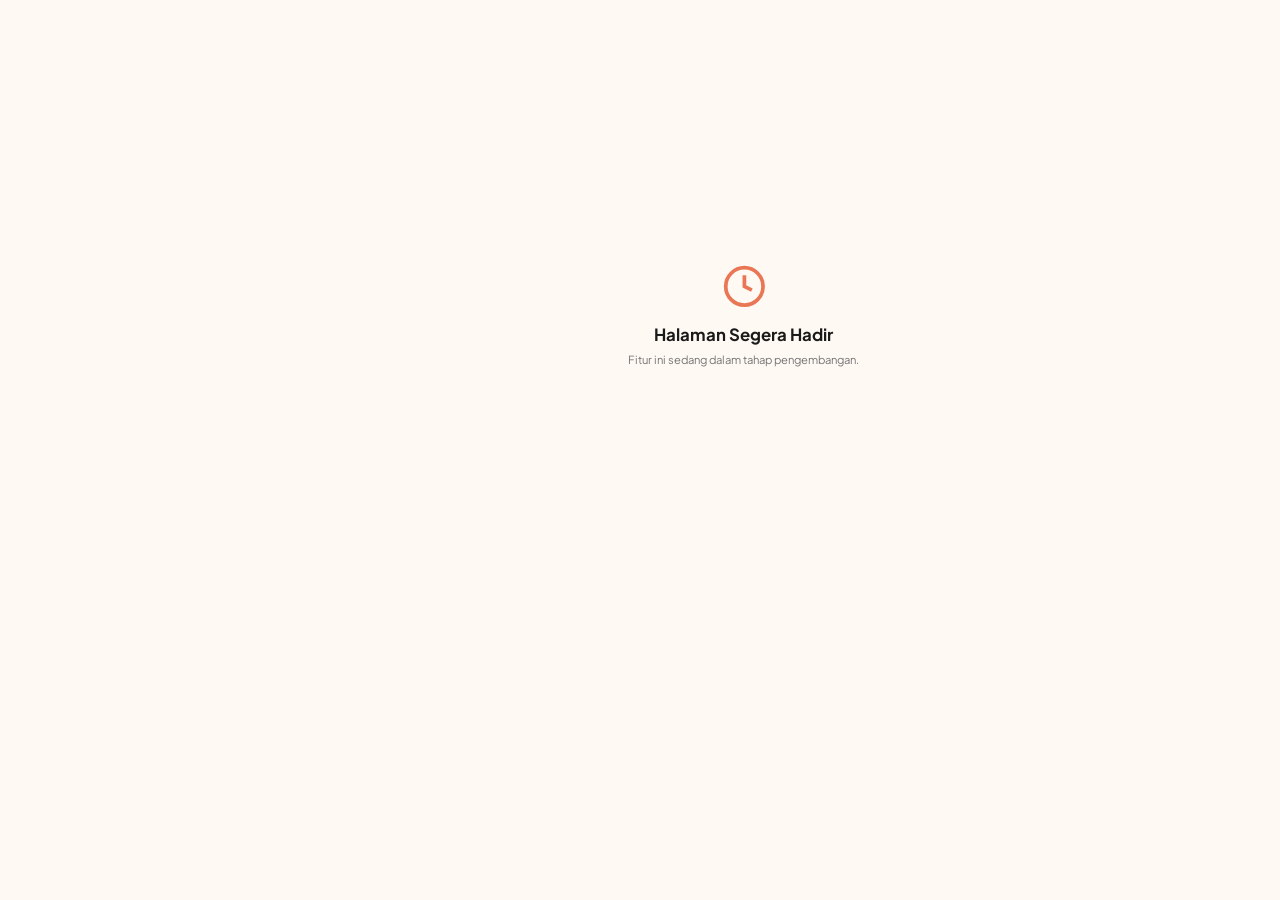
==== frontend/coming-soon.html @ 34dd61e3 "commit ReFood frontend" ====
<!DOCTYPE html>
<html lang="id">
<head>
    <meta charset="UTF-8">
    <meta name="viewport" content="width=device-width, initial-scale=1.0">
    <title>Segera Hadir - ReFood</title>
    <link rel="stylesheet" href="./app.css">
    <link href="https://fonts.googleapis.com/css2?family=Plus+Jakarta+Sans:wght@400;500;600;700&display=swap" rel="stylesheet">
</head>
<body>
    <div class="layout">
        <!-- Sidebar -->
        <refood-sidebar></refood-sidebar>

        <!-- Main Content -->
        <main class="main-content" style="display:flex; align-items:center; justify-content:center; height:100vh; text-align:center;">
            <div>
                <svg width="64" height="64" viewBox="0 0 24 24" fill="none" stroke="#E97755" stroke-width="2" style="margin-bottom:20px;">
                    <circle cx="12" cy="12" r="10"></circle>
                    <polyline points="12 6 12 12 16 14"></polyline>
                </svg>
                <h1 style="font-size:24px; color:var(--text-dark); margin-bottom:10px;">Halaman Segera Hadir</h1>
                <p style="color:var(--text-gray);">Fitur ini sedang dalam tahap pengembangan.</p>
            </div>
        </main>
    </div>
    <script>
        // Make the current page active in sidebar
        const path = window.location.pathname;
        const links = document.querySelectorAll('.nav-item');
        links.forEach(link => {
            if(link.getAttribute('href') === path) {
                link.classList.add('active');
            }
        });
    </script>
</body>
</html>
---- frontend/app.css ----
/* ===== Source: style.css ===== */
:root {
    --bg-color: #FEF9F3;
    --primary-green: #386E55;
    --primary-orange: #EE7B53;
    --text-dark: #1A1A1A;
    --text-gray: #757575;
    --input-bg: #F4F4F4;
    --border-color: #E0E0E0;
    --white: #FFFFFF;
}

* {
    margin: 0;
    padding: 0;
    box-sizing: border-box;
    font-family: 'Plus Jakarta Sans', sans-serif;
}

body {
    background-color: var(--bg-color);
    min-height: 100vh;
    display: flex;
    flex-direction: column;
    zoom: 0.7;
}

/* Header */
.top-header {
    padding: 24px 48px;
    background-color: var(--white);
    box-shadow: 0 1px 3px rgba(0,0,0,0.05);
}

.logo-container {
    display: flex;
    align-items: center;
    gap: 8px;
}

.logo-icon {
    width: 32px;
    height: 32px;
    border-radius: 8px;
    display: flex;
    align-items: center;
    justify-content: center;
}

.logo-text {
    font-size: 24px;
    font-weight: 700;
}

.logo-orange { color: var(--primary-orange); }
.logo-green { color: var(--primary-green); }

.tagline {
    margin-left: 12px;
    color: var(--primary-orange);
    font-size: 14px;
    font-weight: 500;
}

/* Main Container */
.main-container {
    flex: 1;
    display: flex;
    align-items: center;
    justify-content: center;
    padding: 40px;
}

.login-card {
    background: var(--white);
    border-radius: 24px;
    box-shadow: 0 10px 40px rgba(0,0,0,0.08);
    display: flex;
    width: 100%;
    max-width: 1000px;
    min-height: 600px;
    overflow: hidden;
}

/* Left Side */
.card-left {
    background-color: var(--primary-green);
    width: 50%;
    padding: 40px;
    color: var(--white);
    display: flex;
    flex-direction: column;
}

.left-header {
    display: flex;
    align-items: center;
    gap: 12px;
    margin-bottom: 48px;
}

.bg-white {
    background-color: var(--white);
    padding: 4px;
}

.left-logo-text {
    font-size: 20px;
    font-weight: 700;
}

.left-tagline {
    font-size: 12px;
    opacity: 0.9;
}

.left-title {
    font-size: 24px;
    line-height: 1.4;
    margin-bottom: 32px;
    font-weight: 600;
}

.image-placeholder {
    flex: 1;
    border-radius: 16px;
    overflow: hidden;
    position: relative;
    background-color: rgba(0,0,0,0.1);
}

.food-image {
    width: 100%;
    height: 100%;
    object-fit: cover;
    position: absolute;
    top: 0;
    left: 0;
}

/* Right Side */
.card-right {
    width: 50%;
    padding: 60px;
    display: flex;
    align-items: center;
}

.right-content {
    width: 100%;
    max-width: 400px;
    margin: 0 auto;
}

.right-title {
    font-size: 28px;
    color: var(--text-dark);
    margin-bottom: 8px;
    font-weight: 700;
}

.right-subtitle {
    font-size: 14px;
    color: var(--text-gray);
    margin-bottom: 40px;
    line-height: 1.5;
}

/* Form Styles */
.form-group {
    margin-bottom: 24px;
}

.form-group label {
    display: block;
    font-size: 14px;
    font-weight: 600;
    color: var(--text-dark);
    margin-bottom: 8px;
}

.input-wrapper {
    position: relative;
    display: flex;
    align-items: center;
}

.input-icon {
    position: absolute;
    left: 16px;
    color: var(--text-gray);
    display: flex;
    align-items: center;
}

.input-icon-right {
    position: absolute;
    right: 16px;
    color: var(--text-gray);
    display: flex;
    align-items: center;
    cursor: pointer;
}

.input-wrapper input {
    width: 100%;
    padding: 14px 44px;
    border: 1px solid var(--border-color);
    border-radius: 8px;
    background-color: var(--input-bg);
    font-size: 14px;
    color: var(--text-dark);
    transition: all 0.2s;
}

.input-wrapper input:focus {
    outline: none;
    border-color: var(--primary-orange);
    background-color: var(--white);
    box-shadow: 0 0 0 3px rgba(238, 123, 83, 0.1);
}

.forgot-password {
    text-align: right;
    margin-bottom: 32px;
}

.forgot-password a {
    color: var(--primary-orange);
    text-decoration: none;
    font-size: 13px;
    font-weight: 500;
}

.submit-btn {
    width: 100%;
    padding: 16px;
    background-color: var(--primary-orange);
    color: var(--white);
    border: none;
    border-radius: 8px;
    font-size: 16px;
    font-weight: 600;
    cursor: pointer;
    display: flex;
    align-items: center;
    justify-content: center;
    gap: 8px;
    transition: background-color 0.2s;
}

.submit-btn:hover {
    background-color: #d96a45;
}

.submit-btn:disabled {
    background-color: #ccc;
    cursor: not-allowed;
}

.error-message {
    color: #dc3545;
    background-color: #f8d7da;
    border: 1px solid #f5c6cb;
    padding: 10px;
    border-radius: 6px;
    margin-bottom: 20px;
    font-size: 13px;
}

.success-message {
    color: #155724;
    background-color: #d4edda;
    border: 1px solid #c3e6cb;
    padding: 10px;
    border-radius: 6px;
    margin-bottom: 20px;
    font-size: 13px;
}

/* Footer */
.footer {
    padding: 24px 48px;
    background-color: var(--white);
    display: flex;
    justify-content: flex-end;
    gap: 24px;
}

.footer a {
    color: var(--text-gray);
    text-decoration: none;
    font-size: 13px;
    transition: color 0.2s;
}

.footer a:hover {
    color: var(--text-dark);
}

/* Responsive */
@media (max-width: 900px) {
    .login-card {
        flex-direction: column;
    }
    .card-left, .card-right {
        width: 100%;
    }
    .card-left {
        min-height: 400px;
    }
}

@media (max-width: 600px) {
    .top-header {
        padding: 16px 24px;
    }
    .main-container {
        padding: 20px;
    }
    .card-right {
        padding: 30px 20px;
    }
    .footer {
        padding: 20px;
        justify-content: center;
    }
    .tagline {
        display: none;
    }
}


/* ===== Source: dashboard.css ===== */
:root {
    --bg-color: #FEF9F3;
    --primary-green: #386E55;
    --primary-orange: #EE7B53;
    --text-dark: #1A1A1A;
    --text-gray: #757575;
    --text-light-gray: #A0A0A0;
    --white: #FFFFFF;
    
    --card-bg: #FFFFFF;
    --card-shadow: 0 4px 20px rgba(0,0,0,0.03);
    
    --badge-gray-bg: #F0F0F0;
    --badge-gray-text: #666;
    --badge-green-bg: #E8F5E9;
    --badge-green-text: #2E7D32;
    --badge-orange-bg: #FBE9E7;
    --badge-orange-text: #D84315;
}

* {
    margin: 0;
    padding: 0;
    box-sizing: border-box;
    font-family: 'Plus Jakarta Sans', sans-serif;
}

body {
    background-color: var(--bg-color);
    color: var(--text-dark);
    zoom: 0.7;
}

.layout {
    display: flex;
    min-height: 100vh;
}

/* Sidebar Component Host */
refood-sidebar {
    display: block;
    width: 0;
    flex-shrink: 0;
    zoom: 1.142857; /* (100% - 20%) / 0.7 = 0.8 / 0.7 = 1.142857 agar ukuran elemen di dalamnya tepat berkurang 20% */
}

/* Sidebar */
.sidebar {
    width: 260px;
    background-color: var(--primary-green);
    color: var(--white);
    display: flex;
    flex-direction: column;
    position: fixed;
    height: 100%;
    min-height: 100vh;
    left: 0;
    top: 0;
    bottom: 0;
    z-index: 99;
}

.sidebar-header {
    padding: 24px;
    display: flex;
    align-items: center;
    gap: 12px;
}

.bg-white {
    background-color: var(--white);
    padding: 6px;
    border-radius: 8px;
    display: flex;
    align-items: center;
    justify-content: center;
}

.logo-text-group h2 {
    font-size: 18px;
    font-weight: 700;
}

.logo-text-group p {
    color: var(--primary-orange);
    font-size: 11px;
    font-weight: 500;
}

.sidebar-nav {
    display: flex;
    flex-direction: column;
    gap: 4px;
    padding: 12px;
    flex: 1;
}

.nav-item {
    display: flex;
    align-items: center;
    gap: 12px;
    padding: 12px 16px;
    color: rgba(255,255,255,0.8);
    text-decoration: none;
    border-radius: 8px;
    font-size: 14px;
    font-weight: 500;
    transition: all 0.2s;
}

.nav-item:hover {
    background-color: rgba(255,255,255,0.1);
    color: var(--white);
}

.nav-item.active {
    background-color: var(--primary-orange);
    color: var(--white);
}

.user-profile {
    margin: 16px;
    padding: 12px 16px;
    background-color: rgba(255,255,255,0.9);
    border-radius: 8px;
    display: flex;
    align-items: center;
    justify-content: space-between;
}

.profile-info {
    display: flex;
    align-items: center;
    gap: 10px;
    color: var(--text-dark);
    font-size: 14px;
    font-weight: 600;
}

.avatar-small {
    width: 24px;
    height: 24px;
    background-color: var(--primary-green);
    color: white;
    border-radius: 50%;
    display: flex;
    align-items: center;
    justify-content: center;
}

.logout-btn {
    color: var(--text-gray);
    cursor: pointer;
}

/* Main Content */
.main-content {
    flex: 1;
    margin-left: calc(260px * 1.142857);
    display: flex;
    flex-direction: column;
}

.topbar {
    display: flex;
    justify-content: space-between;
    align-items: center;
    padding: 20px 40px;
    background-color: transparent;
}

.date-display {
    display: flex;
    align-items: center;
    gap: 8px;
    color: var(--text-gray);
    font-size: 14px;
    font-weight: 500;
}

.avatar-top {
    width: 32px;
    height: 32px;
    background-color: var(--primary-green);
    color: white;
    border-radius: 50%;
    display: flex;
    align-items: center;
    justify-content: center;
}

.dashboard-container {
    padding: 0 40px 40px 40px;
}

/* Welcome Banner */
.welcome-banner {
    background-color: var(--primary-green);
    color: var(--white);
    padding: 32px;
    border-radius: 16px;
    margin-bottom: 24px;
}

.welcome-banner h1 {
    font-size: 28px;
    margin-bottom: 8px;
}

.welcome-banner p {
    font-size: 15px;
    opacity: 0.9;
}

/* Stats Grid */
.stats-grid {
    display: grid;
    grid-template-columns: repeat(4, 1fr);
    gap: 20px;
    margin-bottom: 24px;
}

.stat-card {
    background-color: var(--card-bg);
    border-radius: 16px;
    padding: 24px;
    box-shadow: var(--card-shadow);
}

.stat-header {
    display: flex;
    justify-content: space-between;
    align-items: flex-start;
    margin-bottom: 20px;
}

.stat-icon {
    width: 40px;
    height: 40px;
    border-radius: 8px;
    display: flex;
    align-items: center;
    justify-content: center;
}

.bg-light-gray { background-color: #F5F5F5; }
.bg-light-green { background-color: #E8F5E9; }
.bg-light-orange { background-color: #FBE9E7; }
.bg-light-red { background-color: #FFEBEE; }

.badge {
    padding: 4px 8px;
    border-radius: 12px;
    font-size: 11px;
    font-weight: 600;
}

.badge-gray { background-color: var(--badge-gray-bg); color: var(--badge-gray-text); }
.badge-green { background-color: var(--badge-green-bg); color: var(--badge-green-text); }
.badge-orange { background-color: var(--badge-orange-bg); color: var(--badge-orange-text); }

.red-dot {
    width: 8px;
    height: 8px;
    background-color: #D32F2F;
    border-radius: 50%;
    margin-top: 6px;
}

.stat-value {
    display: flex;
    align-items: baseline;
    gap: 6px;
    margin-bottom: 8px;
}

.stat-value h2 {
    font-size: 28px;
    font-weight: 700;
}

.stat-value span {
    font-size: 14px;
    color: var(--text-gray);
}

.text-orange { color: #D84315; }
.text-red { color: #D32F2F; }

.stat-label {
    font-size: 11px;
    font-weight: 700;
    color: var(--text-light-gray);
    letter-spacing: 0.5px;
}

/* Bottom Section */
.bottom-section {
    display: grid;
    grid-template-columns: 2fr 1fr;
    gap: 20px;
}

/* Chart Section */
.chart-section {
    background-color: var(--card-bg);
    border-radius: 16px;
    padding: 24px;
    box-shadow: var(--card-shadow);
}

.chart-header {
    display: flex;
    justify-content: space-between;
    align-items: center;
    margin-bottom: 24px;
}

.chart-header h3 {
    font-size: 16px;
    font-weight: 700;
}

.realtime-badge {
    display: flex;
    align-items: center;
    gap: 6px;
    font-size: 12px;
    color: var(--text-gray);
}

.dot {
    width: 6px;
    height: 6px;
    background-color: var(--primary-green);
    border-radius: 50%;
}

.chart-summary {
    display: flex;
    gap: 40px;
    background-color: #F9F9F9;
    padding: 16px 20px;
    border-radius: 12px;
    margin-bottom: 16px;
}

.summary-item {
    display: flex;
    flex-direction: column;
    gap: 4px;
}

.summary-label {
    font-size: 12px;
    color: var(--text-gray);
}

.summary-value {
    display: flex;
    align-items: center;
    gap: 8px;
}

.summary-value h3 {
    font-size: 24px;
    font-weight: 700;
}

.text-green { color: var(--primary-green); }

.chart-footer {
    display: flex;
    justify-content: space-between;
    align-items: center;
    margin-bottom: 20px;
}

.trend-text {
    font-size: 12px;
    color: var(--text-gray);
}

.chart-container {
    height: 250px;
    width: 100%;
}

/* Partners Section */
.partners-section {
    background-color: var(--card-bg);
    border-radius: 16px;
    padding: 24px;
    box-shadow: var(--card-shadow);
    display: flex;
    flex-direction: column;
}

.partners-header {
    display: flex;
    justify-content: space-between;
    align-items: flex-start;
    margin-bottom: 24px;
}

.partners-header h3 {
    font-size: 16px;
    font-weight: 700;
    margin-bottom: 4px;
}

.partners-header p {
    font-size: 12px;
    color: var(--text-gray);
}

.partners-list {
    display: flex;
    flex-direction: column;
    gap: 12px;
    flex: 1;
    margin-bottom: 24px;
}

.partner-item {
    display: flex;
    align-items: center;
    justify-content: space-between;
    padding: 12px;
    background-color: #F9F9F9;
    border-radius: 12px;
}

.partner-info {
    display: flex;
    align-items: center;
    gap: 12px;
}

.partner-icon {
    width: 40px;
    height: 40px;
    background-color: #E8E8E8;
    border-radius: 8px;
    display: flex;
    align-items: center;
    justify-content: center;
    color: var(--primary-green);
}

.partner-text h4 {
    font-size: 14px;
    font-weight: 600;
    margin-bottom: 2px;
}

.partner-text p {
    font-size: 12px;
    color: var(--text-gray);
}

.btn-tinjau {
    background-color: var(--primary-green);
    color: var(--white);
    border: none;
    padding: 6px 12px;
    border-radius: 6px;
    font-size: 12px;
    font-weight: 600;
    cursor: pointer;
}

.btn-full {
    width: 100%;
    padding: 14px;
    background-color: #EAEAEA;
    color: var(--text-dark);
    border: none;
    border-radius: 8px;
    font-size: 14px;
    font-weight: 600;
    cursor: pointer;
    display: flex;
    align-items: center;
    justify-content: center;
    gap: 8px;
}

.btn-full:hover {
    background-color: #DFDFDF;
}

/* ===== Source: verifikasi.css ===== */
.verifikasi-page-container {
    padding: 0 40px 40px 40px;
}

.page-header {
    margin-bottom: 24px;
}

.page-header h1 {
    font-size: 24px;
    font-weight: 700;
    margin-bottom: 8px;
    color: var(--text-dark);
}

.page-header p {
    font-size: 14px;
    color: var(--text-gray);
}

/* Tabs */
.tabs-container {
    display: flex;
    background-color: #F0F0F0;
    border-radius: 12px;
    padding: 4px;
    margin-bottom: 24px;
    gap: 4px;
}

.tab-btn {
    flex: 1;
    display: flex;
    align-items: center;
    justify-content: center;
    gap: 8px;
    padding: 12px;
    background: transparent;
    border: none;
    border-radius: 8px;
    font-size: 14px;
    font-weight: 600;
    color: var(--text-gray);
    cursor: pointer;
    transition: all 0.2s;
}

.tab-btn.active {
    background-color: var(--white);
    color: var(--text-dark);
    box-shadow: 0 2px 4px rgba(0,0,0,0.05);
}

.tab-badge {
    width: 20px;
    height: 20px;
    border-radius: 50%;
    display: flex;
    align-items: center;
    justify-content: center;
    font-size: 11px;
    font-weight: 700;
    color: var(--white);
}

.tab-badge.green {
    background-color: var(--primary-green);
}

.tab-badge.gray {
    background-color: #B0B0B0;
}

/* Store List */
.list-container {
    display: flex;
    flex-direction: column;
    gap: 16px;
}

.store-card {
    background-color: var(--white);
    border-radius: 16px;
    padding: 20px;
    display: flex;
    align-items: center;
    justify-content: space-between;
    box-shadow: 0 2px 10px rgba(0,0,0,0.02);
    border: 1px solid #F0F0F0;
}

.store-info {
    display: flex;
    align-items: center;
    gap: 16px;
}

.store-image {
    width: 64px;
    height: 64px;
    border-radius: 12px;
    object-fit: cover;
}

.store-details h3 {
    font-size: 16px;
    font-weight: 700;
    margin-bottom: 4px;
    display: flex;
    align-items: center;
    gap: 12px;
}

/* Status Badges in List */
.status-badge {
    display: inline-flex;
    align-items: center;
    gap: 6px;
    padding: 4px 10px;
    border-radius: 12px;
    font-size: 11px;
    font-weight: 600;
}

.status-badge.menunggu {
    background-color: #FBE9E7;
    color: #D84315;
}

.status-badge.menunggu .dot {
    background-color: #D84315;
}

.status-badge.terverifikasi {
    background-color: #E8F5E9;
    color: #2E7D32;
}

.status-badge.terverifikasi .dot {
    background-color: #2E7D32;
}

.status-dot {
    width: 6px;
    height: 6px;
    border-radius: 50%;
}

.store-meta {
    font-size: 13px;
    color: var(--text-gray);
    margin-bottom: 2px;
}

.store-meta.bold {
    font-weight: 500;
    color: var(--text-dark);
}

/* Action Buttons */
.action-btn {
    display: flex;
    align-items: center;
    gap: 8px;
    padding: 10px 16px;
    border-radius: 8px;
    border: none;
    font-size: 13px;
    font-weight: 600;
    color: var(--white);
    cursor: pointer;
    transition: opacity 0.2s;
}

.action-btn:hover {
    opacity: 0.9;
}

.action-btn.green {
    background-color: var(--primary-green);
}

.action-btn.orange {
    background-color: var(--primary-orange);
}

/* ===== Source: tinjau.css ===== */
/* Topbar Tinjau */
.topbar-tinjau {
    display: flex;
    justify-content: space-between;
    align-items: center;
    padding: 20px 40px;
    background-color: var(--white);
    border-bottom: 1px solid #EAEAEA;
}

.back-link {
    display: flex;
    align-items: center;
    gap: 12px;
    color: var(--text-dark);
    text-decoration: none;
    font-size: 16px;
    font-weight: 700;
}

.tinjau-container {
    padding: 24px 40px 100px 40px;
    max-width: 900px;
    margin: 0 auto;
    width: 100%;
}

.card {
    background-color: var(--white);
    border-radius: 12px;
    padding: 24px;
    box-shadow: 0 2px 10px rgba(0,0,0,0.02);
    border: 1px solid #F0F0F0;
    margin-bottom: 24px;
}

/* Header Card */
.header-card {
    display: flex;
    flex-direction: column;
    gap: 12px;
}

.header-title-row {
    display: flex;
    align-items: center;
    gap: 12px;
}

.header-title-row h2 {
    font-size: 20px;
    font-weight: 700;
}

.badge-outline {
    border: 1px solid #E0E0E0;
    padding: 4px 10px;
    border-radius: 16px;
    font-size: 11px;
    font-weight: 600;
    color: var(--text-gray);
}

.header-meta-row {
    display: flex;
    gap: 24px;
    font-size: 13px;
    color: var(--text-gray);
}

.meta-item {
    display: flex;
    align-items: center;
    gap: 6px;
}

.text-green {
    color: var(--primary-green);
    font-weight: 500;
}

/* Section Common */
.section-title {
    font-size: 16px;
    font-weight: 700;
    margin-bottom: 20px;
}

.section-title-row {
    display: flex;
    justify-content: space-between;
    align-items: center;
    margin-bottom: 20px;
}

.mb-0 { margin-bottom: 0; }
.mt-3 { margin-top: 16px; }
.mt-4 { margin-top: 24px; }

.badge-light-green {
    background-color: #E8F5E9;
    color: #2E7D32;
    padding: 6px 12px;
    border-radius: 16px;
    font-size: 12px;
    font-weight: 600;
}

/* Form Groups Display */
.form-group-display {
    margin-bottom: 16px;
}

.form-group-display.bg-light {
    background-color: #F9F9F9;
    padding: 16px;
    border-radius: 8px;
    margin-bottom: 8px;
}

.form-group-display label {
    display: block;
    font-size: 11px;
    font-weight: 700;
    color: var(--text-gray);
    margin-bottom: 6px;
    letter-spacing: 0.5px;
}

.display-value {
    font-size: 14px;
    font-weight: 600;
    color: var(--text-dark);
}

.display-label-row {
    display: flex;
    justify-content: space-between;
    align-items: center;
    margin-bottom: 12px;
}

.file-format {
    font-size: 11px;
    color: var(--text-gray);
}

.text-green-small {
    font-size: 11px;
    color: #2E7D32;
    font-weight: 600;
}

/* Images */
.image-box {
    position: relative;
    width: 100%;
    height: 200px;
    border-radius: 12px;
    overflow: hidden;
    background-color: #E0E0E0;
}

.image-box img {
    width: 100%;
    height: 100%;
    object-fit: cover;
    filter: brightness(0.85); /* Slightly dark to make text visible */
}

.image-overlay {
    position: absolute;
    bottom: 16px;
    left: 16px;
    right: 16px;
    display: flex;
    justify-content: space-between;
    align-items: center;
}

.file-name {
    display: flex;
    align-items: center;
    gap: 8px;
    color: var(--white);
    font-size: 12px;
    font-weight: 500;
}

.btn-perbesar {
    display: flex;
    align-items: center;
    gap: 6px;
    background-color: var(--white);
    color: var(--text-dark);
    border: none;
    padding: 6px 12px;
    border-radius: 16px;
    font-size: 11px;
    font-weight: 600;
    cursor: pointer;
}

.image-overlay-top {
    position: absolute;
    top: 16px;
    left: 16px;
}

.badge-dark {
    display: flex;
    align-items: center;
    gap: 6px;
    background-color: rgba(0,0,0,0.6);
    color: var(--white);
    padding: 6px 12px;
    border-radius: 16px;
    font-size: 11px;
    backdrop-filter: blur(4px);
}

.overlay-center {
    position: absolute;
    top: 50%;
    left: 50%;
    transform: translate(-50%, -50%);
    background-color: rgba(0,0,0,0.5);
    color: var(--white);
    padding: 8px 16px;
    border-radius: 8px;
    font-size: 14px;
    font-weight: 700;
    letter-spacing: 1px;
}

.overlay-center-map {
    position: absolute;
    top: 50%;
    left: 50%;
    transform: translate(-50%, -50%);
}

.image-overlay-bottom-center {
    position: absolute;
    bottom: 16px;
    left: 50%;
    transform: translateX(-50%);
}

.badge-white {
    display: flex;
    align-items: center;
    gap: 6px;
    background-color: var(--white);
    color: var(--text-dark);
    padding: 6px 16px;
    border-radius: 20px;
    font-size: 12px;
    font-weight: 600;
    box-shadow: 0 2px 8px rgba(0,0,0,0.1);
}

/* Info Box */
.info-box-green {
    display: flex;
    align-items: flex-start;
    gap: 12px;
    background-color: #E8F5E9;
    padding: 16px;
    border-radius: 8px;
    color: #2E7D32;
}

.info-box-green p {
    font-size: 12px;
    line-height: 1.5;
    margin: 0;
}

/* Bottom Action Bar */
.action-bar {
    position: fixed;
    bottom: 0;
    left: calc(260px * 1.142857);
    right: 0;
    background-color: var(--white);
    padding: 16px 40px;
    display: flex;
    justify-content: flex-end;
    gap: 16px;
    box-shadow: 0 -2px 10px rgba(0,0,0,0.05);
    border-top: 1px solid #EAEAEA;
    z-index: 100;
}

.btn-outline-red {
    display: flex;
    align-items: center;
    gap: 8px;
    background-color: var(--white);
    color: #D32F2F;
    border: 1px solid #D32F2F;
    padding: 12px 24px;
    border-radius: 8px;
    font-size: 14px;
    font-weight: 600;
    cursor: pointer;
    transition: all 0.2s;
}

.btn-outline-red:hover {
    background-color: #FFEBEE;
}

.btn-solid-green {
    display: flex;
    align-items: center;
    gap: 8px;
    background-color: var(--primary-green);
    color: var(--white);
    border: none;
    padding: 12px 24px;
    border-radius: 8px;
    font-size: 14px;
    font-weight: 600;
    cursor: pointer;
    transition: background-color 0.2s;
}

.btn-solid-green:hover {
    background-color: #2d5a45;
}

/* Modal */
.modal-overlay {
    position: fixed;
    top: 0; left: 0; right: 0; bottom: 0;
    background-color: rgba(0,0,0,0.5);
    display: flex;
    align-items: center;
    justify-content: center;
    z-index: 999;
    opacity: 0;
    visibility: hidden;
    transition: all 0.2s;
}

.modal-overlay.active {
    opacity: 1;
    visibility: visible;
}

.modal-content {
    background-color: var(--white);
    border-radius: 16px;
    padding: 32px;
    width: 100%;
    max-width: 400px;
    text-align: center;
    box-shadow: 0 10px 40px rgba(0,0,0,0.1);
    transform: translateY(20px);
    transition: transform 0.2s;
}

.modal-overlay.active .modal-content {
    transform: translateY(0);
}

.modal-icon {
    width: 64px;
    height: 64px;
    border-radius: 50%;
    display: flex;
    align-items: center;
    justify-content: center;
    margin: 0 auto 20px auto;
}

.modal-icon.green-bg {
    background-color: #E8F5E9;
    color: #2E7D32;
}

.modal-content h3 {
    font-size: 20px;
    font-weight: 700;
    margin-bottom: 12px;
}

.modal-content p {
    font-size: 14px;
    color: var(--text-gray);
    margin-bottom: 24px;
    line-height: 1.5;
}

.modal-actions {
    display: flex;
    gap: 12px;
}

.modal-actions button {
    flex: 1;
    padding: 12px;
    border-radius: 8px;
    font-size: 14px;
    font-weight: 600;
    cursor: pointer;
    border: none;
}

.btn-modal-cancel {
    background-color: #F0F0F0;
    color: var(--text-dark);
}

.btn-modal-confirm.green {
    background-color: var(--primary-green);
    color: var(--white);
}

/* Lightbox */
.lightbox-overlay {
    position: fixed;
    top: 0; left: 0; right: 0; bottom: 0;
    background-color: rgba(0,0,0,0.9);
    display: flex;
    align-items: center;
    justify-content: center;
    z-index: 1000;
    opacity: 0;
    visibility: hidden;
    transition: all 0.2s;
    cursor: zoom-out;
}

.lightbox-overlay.active {
    opacity: 1;
    visibility: visible;
}

.lightbox-overlay img {
    max-width: 90%;
    max-height: 90%;
    border-radius: 8px;
    box-shadow: 0 0 40px rgba(0,0,0,0.5);
}

/* ===== Source: pengguna.css ===== */
.pengguna-page-container {
    padding: 0 40px 40px 40px;
}

/* Header & Summary Card */
.pengguna-header-row {
    display: flex;
    justify-content: space-between;
    align-items: flex-start;
    margin-bottom: 32px;
}

.header-text h1 {
    font-size: 24px;
    font-weight: 700;
    margin-bottom: 8px;
    color: var(--text-dark);
}

.header-text p {
    font-size: 14px;
    color: var(--text-gray);
}

.summary-card {
    background-color: var(--white);
    padding: 20px 24px;
    border-radius: 16px;
    display: flex;
    align-items: center;
    gap: 20px;
    box-shadow: 0 2px 12px rgba(0,0,0,0.03);
    border: 1px solid #F0F0F0;
}

.summary-icon {
    width: 48px;
    height: 48px;
    background-color: #E8F5E9;
    color: #2E7D32;
    border-radius: 12px;
    display: flex;
    align-items: center;
    justify-content: center;
}

.summary-label {
    font-size: 12px;
    color: var(--text-gray);
    margin-bottom: 4px;
}

.summary-value {
    display: flex;
    align-items: baseline;
    gap: 6px;
}

.big-number {
    font-size: 24px;
    font-weight: 700;
    color: var(--text-dark);
}

.unit {
    font-size: 12px;
    color: var(--text-gray);
    font-weight: 500;
}

.summary-badge {
    display: flex;
    flex-direction: column;
    align-items: flex-end;
    gap: 4px;
    margin-left: 16px;
}

.badge-growth {
    display: flex;
    align-items: center;
    gap: 4px;
    background-color: #E8F5E9;
    color: #2E7D32;
    padding: 4px 10px;
    border-radius: 12px;
    font-size: 11px;
    font-weight: 700;
}

.badge-sub {
    font-size: 10px;
    color: var(--text-gray);
}

/* Filter Bar */
.filter-bar {
    display: flex;
    justify-content: space-between;
    align-items: center;
    margin-bottom: 24px;
}

.search-box {
    display: flex;
    align-items: center;
    gap: 12px;
    background-color: #F5F5F5;
    padding: 12px 16px;
    border-radius: 20px;
    width: 300px;
}

.search-box svg {
    color: var(--text-gray);
}

.search-box input {
    border: none;
    background: transparent;
    width: 100%;
    font-size: 14px;
    outline: none;
    color: var(--text-dark);
}

.chip-group {
    display: flex;
    gap: 12px;
}

.chip {
    display: flex;
    align-items: center;
    gap: 8px;
    padding: 8px 12px 8px 16px;
    border-radius: 24px;
    border: none;
    background-color: #F0F0F0;
    color: var(--text-dark);
    font-size: 13px;
    font-weight: 600;
    cursor: pointer;
    transition: all 0.2s;
}

.chip-count {
    background-color: #E0E0E0;
    padding: 2px 8px;
    border-radius: 12px;
    font-size: 11px;
    color: var(--text-dark);
}

.chip.active {
    background-color: var(--primary-green);
    color: var(--white);
}

.chip.active .chip-count {
    background-color: rgba(255,255,255,0.2);
    color: var(--white);
}

/* Table */
.table-container {
    margin-bottom: 24px;
}

.table-header {
    display: flex;
    padding: 0 24px 16px 24px;
    font-size: 11px;
    font-weight: 700;
    color: var(--text-gray);
    letter-spacing: 0.5px;
}

.col-pengguna { flex: 2; }
.col-tipe { flex: 1; text-align: center; }
.col-lokasi { flex: 1.5; }
.col-status { flex: 0.5; text-align: right; }

.table-body {
    display: flex;
    flex-direction: column;
    gap: 8px;
}

.table-row {
    display: flex;
    align-items: center;
    background-color: var(--white);
    padding: 16px 24px;
    border-radius: 12px;
    border: 1px solid transparent;
    transition: all 0.2s;
    cursor: pointer;
}

.table-row:hover {
    border-color: #E0E0E0;
    box-shadow: 0 2px 8px rgba(0,0,0,0.02);
}

/* Simulate focus state as per Image 2 */
.table-row.selected {
    border-color: #2196F3;
    box-shadow: 0 0 0 1px #2196F3;
}

.cell-pengguna {
    flex: 2;
    display: flex;
    align-items: center;
    gap: 16px;
}

.avatar-wrapper {
    width: 40px;
    height: 40px;
    border-radius: 8px;
    overflow: hidden;
    background-color: #C8E6C9; /* Light green for initials */
    display: flex;
    align-items: center;
    justify-content: center;
    font-weight: 700;
    color: #2E7D32;
    font-size: 14px;
}

.avatar-wrapper img {
    width: 100%;
    height: 100%;
    object-fit: cover;
}

.user-text h4 {
    font-size: 14px;
    font-weight: 600;
    margin-bottom: 2px;
    color: var(--text-dark);
}

.user-text p {
    font-size: 12px;
    color: var(--text-gray);
}

.cell-tipe {
    flex: 1;
    display: flex;
    align-items: center;
    justify-content: center;
    gap: 8px;
    font-size: 13px;
    font-weight: 600;
    color: var(--text-dark);
}

.cell-lokasi {
    flex: 1.5;
    display: flex;
    align-items: center;
    gap: 8px;
    font-size: 13px;
    font-weight: 500;
    color: var(--text-dark);
}

.cell-status {
    flex: 0.5;
    display: flex;
    justify-content: flex-end;
}

.status-pill {
    display: inline-flex;
    align-items: center;
    gap: 6px;
    padding: 6px 12px;
    border-radius: 16px;
    font-size: 11px;
    font-weight: 600;
}

.status-pill.aktif {
    background-color: #E8F5E9;
    color: #2E7D32;
}

.status-pill.aktif .dot {
    background-color: #2E7D32;
}

.status-pill.diblokir {
    background-color: #FFEBEE;
    color: #D32F2F;
}

.status-pill.diblokir .dot {
    background-color: #D32F2F;
}

.status-dot {
    width: 6px;
    height: 6px;
    border-radius: 50%;
}

/* Pagination */
.pagination-container {
    display: flex;
    justify-content: center;
    align-items: center;
    flex-direction: column;
    gap: 16px;
    margin-top: 32px;
}

.pagination-info {
    font-size: 12px;
    color: var(--text-gray);
}

.pagination-controls {
    display: flex;
    align-items: center;
    gap: 4px;
}

.page-btn {
    width: 32px;
    height: 32px;
    display: flex;
    align-items: center;
    justify-content: center;
    border-radius: 8px;
    border: none;
    background-color: #F0F0F0;
    color: var(--text-dark);
    font-size: 13px;
    font-weight: 600;
    cursor: pointer;
    transition: all 0.2s;
}

.page-btn:hover:not(.active) {
    background-color: #E0E0E0;
}

.page-btn.active {
    background-color: var(--primary-green);
    color: var(--white);
}

.page-dots {
    color: var(--text-gray);
    padding: 0 4px;
}


/* ==========================================================
   HALAMAN KELOLA & TAMBAH KATEGORI PRODUK
========================================================== */

.kategori-page-container {
    padding: 0 40px 40px 40px;
}

.kategori-header-row {
    display: flex;
    justify-content: space-between;
    align-items: flex-start;
    margin-bottom: 24px;
}

.kategori-header-row h1 {
    font-size: 24px;
    font-weight: 700;
    margin-bottom: 8px;
    color: var(--text-dark);
}

.kategori-header-row p {
    font-size: 14px;
    color: var(--text-gray);
    max-width: 650px;
}

.btn-tambah-kategori {
    background-color: #B25A38;
    color: var(--white);
    padding: 12px 24px;
    border-radius: 8px;
    font-size: 14px;
    font-weight: 600;
    text-decoration: none;
    display: inline-flex;
    align-items: center;
    gap: 8px;
    transition: background-color 0.2s;
    border: none;
    cursor: pointer;
}

.btn-tambah-kategori:hover {
    background-color: #9A4B2D;
}

/* Tabel Kategori */
.kategori-table-card {
    background-color: var(--white);
    border-radius: 16px;
    padding: 24px;
    box-shadow: 0 2px 12px rgba(0,0,0,0.03);
    border: 1px solid #F0F0F0;
}

.kategori-table-header {
    display: flex;
    padding: 0 16px 16px 16px;
    font-size: 13px;
    font-weight: 700;
    color: var(--text-dark);
    border-bottom: 1px solid #F0F0F0;
}

.col-kat-name { flex: 1.5; }
.col-kat-desc { flex: 2.5; }
.col-kat-status { flex: 1; text-align: center; }
.col-kat-action { flex: 0.8; text-align: right; }

.kategori-table-body {
    display: flex;
    flex-direction: column;
}

.kategori-row {
    display: flex;
    align-items: center;
    padding: 18px 16px;
    border-bottom: 1px solid #F8F8F8;
    transition: background-color 0.15s;
}

.kategori-row:last-child {
    border-bottom: none;
}

.kategori-row:hover {
    background-color: #FAFAFA;
}

.kat-name-cell {
    flex: 1.5;
    display: flex;
    align-items: center;
    gap: 14px;
    font-size: 14px;
    font-weight: 700;
    color: var(--text-dark);
}

.kat-icon-box {
    width: 44px;
    height: 44px;
    background-color: #F0F0F0;
    border-radius: 10px;
    display: flex;
    align-items: center;
    justify-content: center;
    font-size: 20px;
}

.kat-desc-cell {
    flex: 2.5;
    font-size: 13px;
    color: var(--text-gray);
    padding-right: 20px;
    line-height: 1.4;
}

.kat-status-cell {
    flex: 1;
    display: flex;
    justify-content: center;
}

.kat-action-cell {
    flex: 0.8;
    display: flex;
    justify-content: flex-end;
    gap: 12px;
}

.btn-icon-action {
    background: transparent;
    border: none;
    color: var(--text-gray);
    cursor: pointer;
    padding: 6px;
    border-radius: 6px;
    display: flex;
    align-items: center;
    justify-content: center;
    transition: all 0.15s;
}

.btn-icon-action:hover {
    color: var(--text-dark);
    background-color: #F0F0F0;
}

.btn-icon-action.delete:hover {
    color: #D32F2F;
    background-color: #FFEBEE;
}

/* Switch Toggle Custom */
.switch-container {
    display: inline-flex;
    align-items: center;
    gap: 8px;
    cursor: pointer;
}

.switch-container input {
    display: none;
}

.slider {
    position: relative;
    width: 38px;
    height: 20px;
    background-color: #CCC;
    border-radius: 20px;
    transition: 0.3s;
}

.slider::before {
    content: "";
    position: absolute;
    height: 14px;
    width: 14px;
    left: 3px;
    bottom: 3px;
    background-color: white;
    border-radius: 50%;
    transition: 0.3s;
}

.switch-container input:checked + .slider {
    background-color: #2E5B44;
}

.switch-container input:checked + .slider::before {
    transform: translateX(18px);
}

.switch-label {
    font-size: 12px;
    font-weight: 600;
    color: #2E5B44;
}

/* ==========================================================
   HALAMAN FORM TAMBAH KATEGORI
========================================================== */
.tambah-kat-container {
    padding: 0 40px 60px 40px;
}

.tambah-kat-header {
    margin-bottom: 24px;
}

.tambah-kat-header h1 {
    font-size: 24px;
    font-weight: 700;
    margin-bottom: 6px;
    color: var(--text-dark);
}

.tambah-kat-header p {
    font-size: 14px;
    color: var(--text-gray);
}

.kat-form-card {
    background-color: var(--white);
    border-radius: 16px;
    padding: 28px;
    box-shadow: 0 2px 12px rgba(0,0,0,0.03);
    border: 1px solid #F0F0F0;
}

.kat-card-head {
    display: flex;
    justify-content: space-between;
    align-items: flex-start;
    padding-bottom: 20px;
    border-bottom: 1px solid #F5F5F5;
}

.kat-head-left {
    display: flex;
    align-items: center;
    gap: 14px;
}

.kat-head-left h3 {
    font-size: 16px;
    font-weight: 700;
    color: var(--text-dark);
    margin-bottom: 2px;
}

.kat-head-left p {
    font-size: 12px;
    color: var(--text-gray);
}

.icon-sq-green {
    width: 38px;
    height: 38px;
    background-color: #E8F5E9;
    border-radius: 8px;
    display: flex;
    align-items: center;
    justify-content: center;
}

.icon-sq-orange {
    width: 38px;
    height: 38px;
    background-color: #FBE9E7;
    border-radius: 8px;
    display: flex;
    align-items: center;
    justify-content: center;
}

.badge-pill-gray {
    background-color: #F0F0F0;
    color: #666;
    font-size: 11px;
    font-weight: 600;
    padding: 4px 10px;
    border-radius: 12px;
}

.badge-pill-light-orange {
    background-color: #FBE9E7;
    color: #D84315;
    font-size: 11px;
    font-weight: 600;
    padding: 4px 10px;
    border-radius: 12px;
}

/* Custom Inputs Form */
.form-group-custom label {
    display: block;
    font-size: 13px;
    font-weight: 700;
    color: var(--text-dark);
    margin-bottom: 8px;
}

.form-group-custom .required {
    color: #D32F2F;
}

.input-icon-box {
    display: flex;
    align-items: center;
    gap: 12px;
    background-color: #F5F5F5;
    border: 1px solid transparent;
    padding: 12px 16px;
    border-radius: 10px;
    transition: all 0.2s;
}

.input-icon-box:focus-within {
    background-color: var(--white);
    border-color: #386E55;
    box-shadow: 0 0 0 3px rgba(56, 110, 85, 0.1);
}

.input-icon-box input {
    border: none;
    background: transparent;
    width: 100%;
    outline: none;
    font-size: 14px;
    color: var(--text-dark);
    font-weight: 500;
}

.form-group-custom textarea {
    width: 100%;
    background-color: #F5F5F5;
    border: 1px solid transparent;
    padding: 14px 16px;
    border-radius: 10px;
    outline: none;
    font-size: 14px;
    color: var(--text-dark);
    resize: vertical;
    font-family: inherit;
    line-height: 1.5;
    transition: all 0.2s;
}

.form-group-custom textarea:focus {
    background-color: var(--white);
    border-color: #386E55;
    box-shadow: 0 0 0 3px rgba(56, 110, 85, 0.1);
}

.input-subnote {
    display: block;
    font-size: 12px;
    color: var(--text-gray);
    margin-top: 6px;
}

.desc-footer-row {
    display: flex;
    justify-content: space-between;
    align-items: center;
    margin-top: 6px;
}

.char-count {
    font-size: 12px;
    color: var(--text-gray);
    font-weight: 500;
}

/* Icon Selection Grid */
.icon-selection-head {
    display: flex;
    justify-content: space-between;
    align-items: center;
    margin-bottom: 14px;
}

.icon-selection-head label {
    font-size: 13px;
    font-weight: 700;
    color: var(--text-dark);
}

.link-custom {
    color: #386E55;
    font-size: 12px;
    font-weight: 600;
    text-decoration: none;
    display: inline-flex;
    align-items: center;
    gap: 6px;
}

.symbols-grid {
    display: flex;
    gap: 12px;
    flex-wrap: wrap;
}

.symbol-card {
    flex: 1;
    min-width: 70px;
    max-width: 85px;
    height: 75px;
    background-color: #F5F5F5;
    border-radius: 12px;
    display: flex;
    flex-direction: column;
    align-items: center;
    justify-content: center;
    gap: 6px;
    cursor: pointer;
    border: 2px solid transparent;
    transition: all 0.2s;
    color: var(--text-dark);
}

.symbol-card span {
    font-size: 11px;
    font-weight: 600;
}

.symbol-card:hover {
    background-color: #EAEAEA;
}

.symbol-card.active {
    background-color: #244C37;
    color: var(--white);
    border-color: #244C37;
}

/* Action Buttons Form Tambah */
.tambah-actions-row {
    display: flex;
    justify-content: flex-end;
    align-items: center;
    gap: 16px;
    margin-top: 28px;
}

.btn-batal-tambah {
    background-color: #EAEAEA;
    color: var(--text-dark);
    padding: 12px 28px;
    border-radius: 8px;
    font-size: 14px;
    font-weight: 600;
    text-decoration: none;
    border: none;
    cursor: pointer;
    transition: background-color 0.2s;
}

.btn-batal-tambah:hover {
    background-color: #DFDFDF;
}

.btn-publish-tambah {
    background-color: #244C37;
    color: var(--white);
    padding: 12px 28px;
    border-radius: 8px;
    font-size: 14px;
    font-weight: 600;
    border: none;
    cursor: pointer;
    display: inline-flex;
    align-items: center;
    gap: 8px;
    transition: background-color 0.2s;
}

.btn-publish-tambah:hover {
    background-color: #1B3929;
}

/* ==========================================================
   MODAL EDIT KATEGORI (Pop-up Sesuai Desain)
========================================================== */
.modal-edit-box {
    background-color: var(--white);
    border-radius: 20px;
    padding: 32px;
    width: 100%;
    max-width: 540px;
    box-shadow: 0 10px 40px rgba(0,0,0,0.12);
}

.modal-edit-header {
    display: flex;
    justify-content: space-between;
    align-items: flex-start;
    margin-bottom: 24px;
}

.modal-edit-title-group {
    display: flex;
    gap: 14px;
}

.modal-edit-title-group h3 {
    font-size: 18px;
    font-weight: 700;
    color: var(--text-dark);
    margin-bottom: 4px;
}

.modal-edit-title-group p {
    font-size: 12px;
    color: var(--text-gray);
}

.modal-icon-square.green {
    width: 42px;
    height: 42px;
    background-color: #E8F5E9;
    border-radius: 10px;
    display: flex;
    align-items: center;
    justify-content: center;
}

.btn-modal-close {
    background-color: #F0F0F0;
    border: none;
    width: 32px;
    height: 32px;
    border-radius: 50%;
    cursor: pointer;
    display: flex;
    align-items: center;
    justify-content: center;
    color: var(--text-dark);
    transition: background-color 0.2s;
}

.btn-modal-close:hover {
    background-color: #E0E0E0;
}

.modal-edit-body {
    display: flex;
    flex-direction: column;
    gap: 18px;
}

.label-row {
    display: flex;
    justify-content: space-between;
    align-items: center;
    margin-bottom: 8px;
}

.label-row label {
    margin-bottom: 0;
}

.badge-tag {
    font-size: 11px;
    color: var(--text-gray);
}

.icon-picker-row {
    display: flex;
    gap: 12px;
    margin-bottom: 8px;
}

.icon-pick-item {
    position: relative;
    width: 52px;
    height: 52px;
    background-color: #F5F5F5;
    border-radius: 12px;
    display: flex;
    align-items: center;
    justify-content: center;
    font-size: 22px;
    cursor: pointer;
    border: 2px solid transparent;
    transition: all 0.2s;
}

.icon-pick-item:hover {
    background-color: #EBEBEB;
}

.icon-pick-item.active {
    background-color: var(--white);
    border-color: #386E55;
    box-shadow: 0 2px 8px rgba(56, 110, 85, 0.15);
}

.check-mark {
    position: absolute;
    top: -6px;
    right: -6px;
    background-color: #2E5B44;
    color: white;
    width: 18px;
    height: 18px;
    border-radius: 50%;
    font-size: 10px;
    font-weight: 700;
    display: flex;
    align-items: center;
    justify-content: center;
}

.helper-text {
    font-size: 11px;
    color: var(--text-gray);
    display: flex;
    align-items: center;
    gap: 4px;
}

.publish-switch-card {
    background-color: #F9F9F9;
    border-radius: 12px;
    padding: 16px;
    display: flex;
    justify-content: space-between;
    align-items: center;
    border: 1px solid #F0F0F0;
}

.publish-info {
    display: flex;
    align-items: center;
    gap: 12px;
}

.eye-icon {
    width: 36px;
    height: 36px;
    background-color: #E8F5E9;
    border-radius: 8px;
    display: flex;
    align-items: center;
    justify-content: center;
}

.publish-info h4 {
    font-size: 13px;
    font-weight: 700;
    color: var(--text-dark);
    margin-bottom: 2px;
}

.publish-info p {
    font-size: 11px;
    color: var(--text-gray);
}

.btn-save-edit {
    background-color: #244C37;
    color: var(--white);
    padding: 14px;
    border-radius: 10px;
    border: none;
    font-size: 14px;
    font-weight: 700;
    cursor: pointer;
    width: 100%;
    margin-top: 6px;
    transition: background-color 0.2s;
}

.btn-save-edit:hover {
    background-color: #1B3929;
}

/* ==========================================================
   MODAL HAPUS KATEGORI (Pop-up Sesuai Desain)
========================================================== */
.modal-delete-box {
    background-color: var(--white);
    border-radius: 20px;
    padding: 36px 32px;
    width: 100%;
    max-width: 400px;
    text-align: center;
    box-shadow: 0 10px 40px rgba(0,0,0,0.12);
}

.delete-icon-circle {
    width: 64px;
    height: 64px;
    background-color: #FFEBEE;
    border-radius: 50%;
    display: flex;
    align-items: center;
    justify-content: center;
    margin: 0 auto 16px auto;
}

.modal-delete-box h3 {
    font-size: 18px;
    font-weight: 700;
    color: var(--text-dark);
    margin-bottom: 8px;
}

.modal-delete-box p {
    font-size: 13px;
    color: var(--text-gray);
    margin-bottom: 24px;
    line-height: 1.4;
}

.modal-delete-actions {
    display: flex;
    gap: 12px;
}

.btn-cancel-delete {
    flex: 1;
    background-color: #EAEAEA;
    color: var(--text-dark);
    padding: 12px;
    border-radius: 8px;
    border: none;
    font-size: 14px;
    font-weight: 600;
    cursor: pointer;
}

.btn-confirm-delete {
    flex: 1;
    background-color: #A34426;
    color: var(--white);
    padding: 12px;
    border-radius: 8px;
    border: none;
    font-size: 14px;
    font-weight: 600;
    cursor: pointer;
    display: inline-flex;
    align-items: center;
    justify-content: center;
    gap: 6px;
    transition: background-color 0.2s;
}

.btn-confirm-delete:hover {
    background-color: #89341B;
}
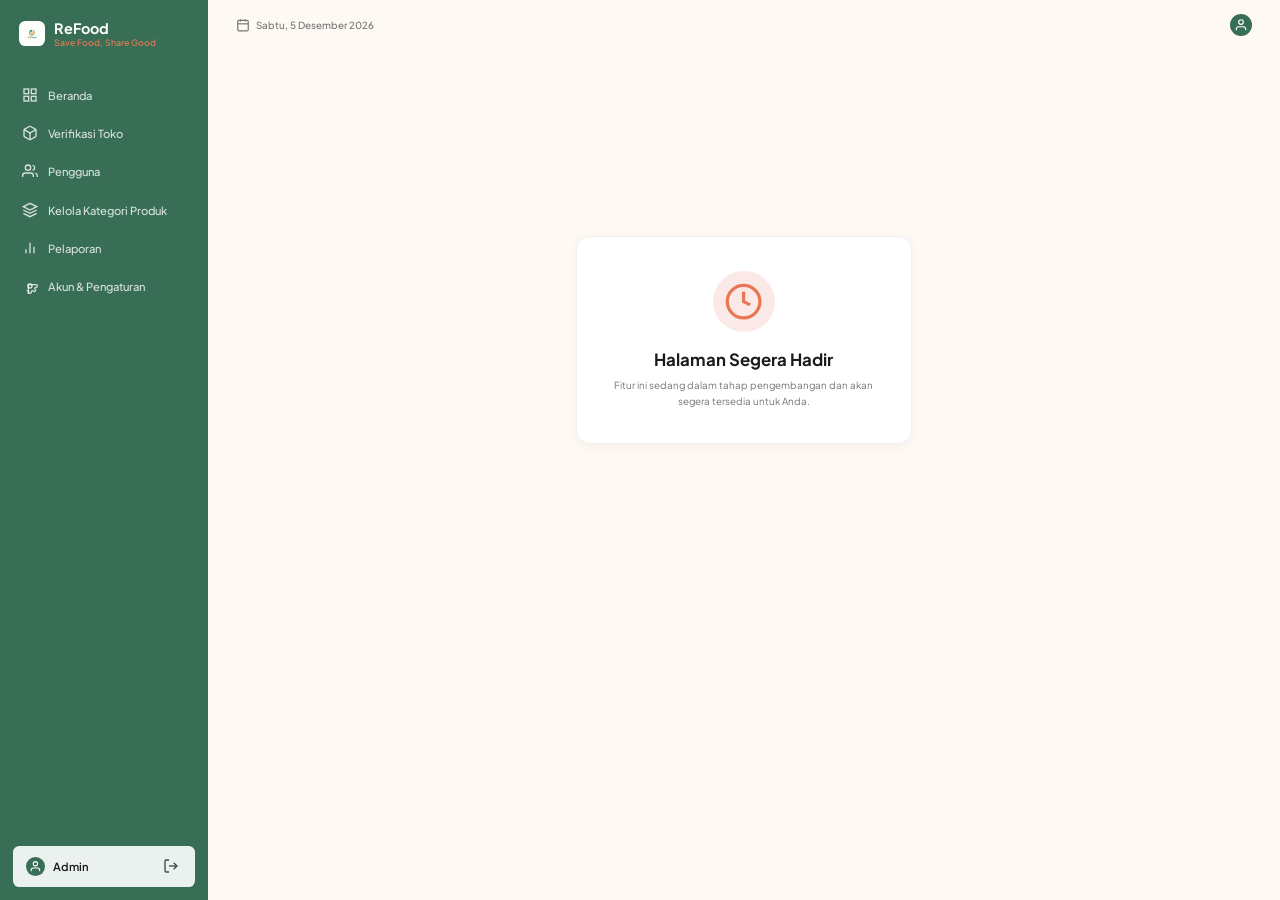
==== commit 79c56e11: "update ReFood project" ====
--- a/frontend/coming-soon.html
+++ b/frontend/coming-soon.html
@@ -13,26 +13,35 @@
         <refood-sidebar></refood-sidebar>
 
         <!-- Main Content -->
-        <main class="main-content" style="display:flex; align-items:center; justify-content:center; height:100vh; text-align:center;">
-            <div>
-                <svg width="64" height="64" viewBox="0 0 24 24" fill="none" stroke="#E97755" stroke-width="2" style="margin-bottom:20px;">
-                    <circle cx="12" cy="12" r="10"></circle>
-                    <polyline points="12 6 12 12 16 14"></polyline>
-                </svg>
-                <h1 style="font-size:24px; color:var(--text-dark); margin-bottom:10px;">Halaman Segera Hadir</h1>
-                <p style="color:var(--text-gray);">Fitur ini sedang dalam tahap pengembangan.</p>
+        <main class="main-content">
+            <!-- Topbar -->
+            <header class="topbar">
+                <div class="date-display">
+                    <svg width="20" height="20" viewBox="0 0 24 24" fill="none" stroke="currentColor" stroke-width="2"><rect x="3" y="4" width="18" height="18" rx="2" ry="2"></rect><line x1="16" y1="2" x2="16" y2="6"></line><line x1="8" y1="2" x2="8" y2="6"></line><line x1="3" y1="10" x2="21" y2="10"></line></svg>
+                    <span id="currentDate">Kamis, 20 September 2026</span>
+                </div>
+                <div class="topbar-right">
+                    <div class="avatar-top">
+                        <svg width="20" height="20" viewBox="0 0 24 24" fill="none" stroke="currentColor" stroke-width="2"><path d="M20 21v-2a4 4 0 0 0-4-4H8a4 4 0 0 0-4 4v2"></path><circle cx="12" cy="7" r="4"></circle></svg>
+                    </div>
+                </div>
+            </header>
+
+            <div class="coming-soon-container">
+                <div class="coming-soon-card">
+                    <div class="coming-soon-icon">
+                        <svg width="56" height="56" viewBox="0 0 24 24" fill="none" stroke="#E97755" stroke-width="2">
+                            <circle cx="12" cy="12" r="10"></circle>
+                            <polyline points="12 6 12 12 16 14"></polyline>
+                        </svg>
+                    </div>
+                    <h1>Halaman Segera Hadir</h1>
+                    <p>Fitur ini sedang dalam tahap pengembangan dan akan segera tersedia untuk Anda.</p>
+                </div>
             </div>
         </main>
     </div>
-    <script>
-        // Make the current page active in sidebar
-        const path = window.location.pathname;
-        const links = document.querySelectorAll('.nav-item');
-        links.forEach(link => {
-            if(link.getAttribute('href') === path) {
-                link.classList.add('active');
-            }
-        });
-    </script>
+
+    <script src="./app.js"></script>
 </body>
 </html>
--- a/frontend/app.css
+++ b/frontend/app.css
@@ -2583,4 +2583,1930 @@
 
 .btn-confirm-delete:hover {
     background-color: #89341B;
-}+}
+
+/* ==========================================================
+   HALAMAN PELAPORAN
+========================================================== */
+.laporan-page-container {
+    padding: 0 40px 40px 40px;
+}
+
+.col-lap-pelapor { flex: 2; }
+.col-lap-terlapor { flex: 2; }
+.col-lap-jenis { flex: 1.3; }
+.col-lap-tanggal { flex: 1.2; }
+.col-lap-status { flex: 0.8; text-align: right; }
+
+.cell-lap-pelapor {
+    flex: 2;
+    display: flex;
+    align-items: center;
+    gap: 12px;
+}
+
+.cell-lap-terlapor {
+    flex: 2;
+    display: flex;
+    align-items: center;
+    gap: 12px;
+}
+
+.lap-avatar {
+    width: 40px;
+    height: 40px;
+    border-radius: 50%;
+    display: flex;
+    align-items: center;
+    justify-content: center;
+    font-weight: 700;
+    font-size: 14px;
+    flex-shrink: 0;
+}
+
+.lap-avatar.green {
+    background-color: #C8E6C9;
+    color: #2E7D32;
+}
+
+.lap-avatar.orange {
+    background-color: #FFE0B2;
+    color: #E65100;
+}
+
+.lap-avatar.blue {
+    background-color: #BBDEFB;
+    color: #1565C0;
+}
+
+.lap-avatar.purple {
+    background-color: #E1BEE7;
+    color: #7B1FA2;
+}
+
+.lap-avatar.red {
+    background-color: #FFCDD2;
+    color: #C62828;
+}
+
+.lap-avatar.teal {
+    background-color: #B2DFDB;
+    color: #00695C;
+}
+
+.lap-store-avatar {
+    width: 40px;
+    height: 40px;
+    border-radius: 8px;
+    display: flex;
+    align-items: center;
+    justify-content: center;
+    flex-shrink: 0;
+}
+
+.lap-store-avatar.green {
+    background-color: #E8F5E9;
+    color: #2E7D32;
+}
+
+.lap-store-avatar.orange {
+    background-color: #FBE9E7;
+    color: #D84315;
+}
+
+.lap-store-avatar.blue {
+    background-color: #E3F2FD;
+    color: #1565C0;
+}
+
+.lap-store-avatar.purple {
+    background-color: #F3E5F5;
+    color: #7B1FA2;
+}
+
+.lap-store-avatar.red {
+    background-color: #FFEBEE;
+    color: #C62828;
+}
+
+.lap-store-avatar.teal {
+    background-color: #E0F2F1;
+    color: #00695C;
+}
+
+.lap-user-text h4 {
+    font-size: 14px;
+    font-weight: 600;
+    color: var(--text-dark);
+    margin-bottom: 2px;
+}
+
+.lap-user-text p {
+    font-size: 12px;
+    color: var(--text-gray);
+}
+
+.cell-lap-jenis {
+    flex: 1.3;
+    display: flex;
+    align-items: center;
+}
+
+.jenis-badge {
+    display: inline-flex;
+    align-items: center;
+    padding: 4px 10px;
+    border-radius: 12px;
+    font-size: 11px;
+    font-weight: 600;
+}
+
+.jenis-badge.makanan {
+    background-color: #FBE9E7;
+    color: #D84315;
+}
+
+.jenis-badge.layanan {
+    background-color: #E3F2FD;
+    color: #1565C0;
+}
+
+.jenis-badge.penipuan {
+    background-color: #FFEBEE;
+    color: #C62828;
+}
+
+.jenis-badge.kebersihan {
+    background-color: #E8F5E9;
+    color: #2E7D32;
+}
+
+.jenis-badge.lainnya {
+    background-color: #F3E5F5;
+    color: #7B1FA2;
+}
+
+.cell-lap-tanggal {
+    flex: 1.2;
+    font-size: 13px;
+    color: var(--text-gray);
+}
+
+.cell-lap-status {
+    flex: 0.8;
+    display: flex;
+    justify-content: flex-end;
+}
+
+.lap-status-pill {
+    display: inline-flex;
+    align-items: center;
+    gap: 6px;
+    padding: 6px 12px;
+    border-radius: 16px;
+    font-size: 11px;
+    font-weight: 600;
+}
+
+.lap-status-pill.baru {
+    background-color: #FBE9E7;
+    color: #D84315;
+}
+
+.lap-status-pill.baru .status-dot {
+    background-color: #D84315;
+}
+
+.lap-status-pill.ditinjau {
+    background-color: #FFF8E1;
+    color: #F57F17;
+}
+
+.lap-status-pill.ditinjau .status-dot {
+    background-color: #F57F17;
+}
+
+.lap-status-pill.selesai {
+    background-color: #E8F5E9;
+    color: #2E7D32;
+}
+
+.lap-status-pill.selesai .status-dot {
+    background-color: #2E7D32;
+}
+
+/* ==========================================================
+   HALAMAN PELAPORAN - HEADER & INFO CARD (perbaikan desain)
+========================================================== */
+
+.laporan-header-card {
+    background-color: var(--primary-green);
+    border-radius: 16px;
+    padding: 32px;
+    margin-bottom: 24px;
+    box-shadow: 0 4px 20px rgba(0,0,0,0.08);
+    position: relative;
+    display: flex;
+    justify-content: space-between;
+    align-items: flex-start;
+    gap: 24px;
+    flex-wrap: wrap;
+}
+
+.laporan-header-content h1.laporan-header-title {
+    font-size: 24px;
+    font-weight: 700;
+    color: var(--white);
+    margin: 0 0 8px 0;
+    line-height: 1.3;
+}
+
+.laporan-header-content p.laporan-header-subtitle {
+    font-size: 14px;
+    color: rgba(255,255,255,0.85);
+    margin: 0;
+    line-height: 1.4;
+}
+
+.laporan-badge-menunggu {
+    display: inline-flex;
+    align-items: center;
+    gap: 6px;
+    background-color: #FBE9E7;
+    color: #D84315;
+    border: 1px solid #FFCDD2;
+    padding: 8px 12px;
+    border-radius: 20px;
+    font-size: 11px;
+    font-weight: 600;
+    white-space: nowrap;
+    flex-shrink: 0;
+    position: relative;
+}
+
+.laporan-badge-menunggu svg {
+    position: relative;
+}
+
+.laporan-badge-menunggu .badge-count {
+    position: absolute;
+    top: -7px;
+    right: -7px;
+    background-color: #EF4444;
+    color: #ffffff;
+    font-size: 9px;
+    font-weight: 700;
+    width: 14px;
+    height: 14px;
+    border-radius: 50%;
+    display: flex;
+    align-items: center;
+    justify-content: center;
+    border: 1.5px solid #ffffff;
+}
+
+.laporan-alert {
+    display: flex;
+    align-items: flex-start;
+    gap: 10px;
+    background-color: #FFF8E1;
+    border: 1px solid #FFE082;
+    border-radius: 12px;
+    padding: 16px 20px;
+    margin-bottom: 24px;
+    color: #E65100;
+}
+
+.laporan-alert svg {
+    flex-shrink: 0;
+    margin-top: 2px;
+    color: #E65100;
+}
+
+.laporan-alert-title {
+    font-size: 14px;
+    font-weight: 600;
+    color: #E65100;
+}
+
+.laporan-info-card {
+    background-color: var(--white);
+    border: 1px solid #F0F0F0;
+    border-radius: 16px;
+    padding: 24px;
+    box-shadow: 0 2px 10px rgba(0,0,0,0.02);
+    display: flex;
+    align-items: center;
+    justify-content: space-between;
+    gap: 24px;
+}
+
+.laporan-row {
+    display: flex;
+    align-items: flex-start;
+    gap: 32px;
+    width: 100%;
+    flex: 1;
+}
+
+.laporan-col {
+    display: flex;
+    flex-direction: column;
+    gap: 6px;
+    min-width: 0;
+}
+
+.laporan-col-header {
+    display: flex;
+    align-items: center;
+    gap: 8px;
+}
+
+.laporan-col-label {
+    font-size: 12px;
+    font-weight: 600;
+    color: var(--text-gray);
+}
+
+.laporan-col-value {
+    font-size: 16px;
+    font-weight: 600;
+    color: var(--text-dark);
+    line-height: 1.4;
+}
+
+.laporan-col-value-red {
+    color: #D84315;
+}
+
+.laporan-col-code {
+    font-size: 11px;
+    font-weight: 600;
+    color: #D84315;
+    background-color: #FBE9E7;
+    padding: 2px 8px;
+    border-radius: 6px;
+    margin-top: 2px;
+    display: inline-block;
+}
+
+.laporan-col-action {
+    display: flex;
+    align-items: center;
+    justify-content: center;
+    flex-shrink: 0;
+}
+
+.laporan-btn-detail {
+    display: inline-flex;
+    align-items: center;
+    gap: 8px;
+    background-color: var(--primary-orange);
+    color: var(--white);
+    border: none;
+    padding: 10px 20px;
+    border-radius: 24px;
+    font-size: 14px;
+    font-weight: 600;
+    cursor: pointer;
+    transition: background-color 0.2s;
+    white-space: nowrap;
+}
+
+.laporan-btn-detail:hover {
+    background-color: #d96a45;
+}
+
+/* Responsive adjustments for laporan info card */
+@media (max-width: 900px) {
+    .laporan-info-card {
+        flex-direction: column;
+        align-items: stretch;
+        padding: 20px;
+    }
+
+    .laporan-row {
+        flex-direction: column;
+        align-items: stretch;
+        gap: 24px;
+    }
+
+    .laporan-col {
+        min-width: auto;
+    }
+
+    .laporan-col-action {
+        justify-content: flex-end;
+        margin-top: 8px;
+    }
+
+    .laporan-btn-detail {
+        width: 100%;
+        justify-content: center;
+    }
+}
+
+@media (max-width: 600px) {
+    .laporan-header-card {
+        flex-direction: column;
+        align-items: flex-start;
+    }
+}
+
+.lap-pending-box {
+    display: flex;
+    align-items: center;
+    gap: 12px;
+    padding: 10px 18px 10px 12px;
+    background-color: #215F45;
+    border: 1px solid rgba(255, 255, 255, 0.08);
+    border-radius: 10px;
+    flex-shrink: 0;
+}
+
+.lap-pending-icon {
+    width: 40px;
+    height: 40px;
+    border-radius: 6px;
+    background-color: #A33D23;
+    color: #FBE9E4;
+    display: flex;
+    align-items: center;
+    justify-content: center;
+    flex-shrink: 0;
+}
+
+.lap-pending-text {
+    display: flex;
+    flex-direction: column;
+    color: #FFFFFF;
+    line-height: 1.15;
+}
+
+.lap-pending-text strong {
+    font-size: 20px;
+    font-weight: 700;
+}
+
+.lap-pending-text span {
+    font-size: 10px;
+    font-weight: 500;
+    opacity: 0.95;
+    white-space: nowrap;
+}
+
+/* ===== DETAIL LAPORAN ===== */
+.dl-container {
+    padding: 24px 40px 40px 40px;
+    width: 100%;
+}
+
+.dl-card {
+    background-color: var(--white);
+    border-radius: 24px;
+    padding: 36px 40px;
+    margin-bottom: 26px;
+}
+
+.dl-box {
+    background-color: #F1F1F1;
+    border: 1px solid #D2D2D2;
+    border-radius: 20px;
+    padding: 22px 28px;
+    margin-bottom: 13px;
+}
+
+.dl-box:last-child { margin-bottom: 0; }
+
+.dl-row {
+    display: flex;
+    align-items: flex-end;
+    justify-content: space-between;
+    gap: 24px;
+}
+
+.dl-label {
+    display: flex;
+    align-items: center;
+    gap: 11px;
+    font-size: 12px;
+    font-weight: 600;
+    letter-spacing: 0.3px;
+    color: #3A3A3A;
+    margin-bottom: 8px;
+    line-height: 1.2;
+}
+
+.dl-icon-circle {
+    width: 26px;
+    height: 26px;
+    border-radius: 7px;
+    background-color: #fff;
+    color: var(--primary-green);
+    display: inline-flex;
+    align-items: center;
+    justify-content: center;
+    flex-shrink: 0;
+}
+
+.dl-icon-circle svg {
+    width: 15px;
+    height: 15px;
+}
+
+.dl-icon-circle.dark { color: #1A1A1A; }
+.dl-icon-circle.dark svg { width: 13px; height: 13px; }
+
+.dl-name {
+    display: flex;
+    align-items: center;
+    gap: 12px;
+    font-size: 18px;
+    font-weight: 700;
+    line-height: 1.3;
+    color: var(--text-dark);
+    padding-left: 37px;
+}
+
+.dl-pill-green {
+    background-color: #C6F0D6;
+    color: #1F6B45;
+    font-size: 11px;
+    font-weight: 700;
+    padding: 3px 10px;
+    border-radius: 999px;
+}
+
+.dl-pill-verified {
+    display: inline-flex;
+    align-items: center;
+    gap: 6px;
+    background-color: #fff;
+    color: #1F6B45;
+    font-size: 11px;
+    font-weight: 700;
+    padding: 3px 10px;
+    border-radius: 999px;
+}
+
+.dl-pill-verified svg {
+    width: 12px;
+    height: 12px;
+}
+
+.dl-contact {
+    display: flex;
+    align-items: center;
+    gap: 14px;
+    font-size: 14px;
+    color: #555;
+    line-height: 1.3;
+}
+
+.dl-contact span {
+    display: inline-flex;
+    align-items: center;
+    gap: 7px;
+}
+
+.dl-contact svg {
+    width: 14px;
+    height: 14px;
+}
+
+.dl-divider {
+    width: 1px;
+    height: 14px;
+    background-color: #BDBDBD;
+}
+
+.dl-product {
+    display: inline-flex;
+    align-items: center;
+    gap: 8px;
+    background-color: #fff;
+    color: #1F6B45;
+    font-size: 14px;
+    font-weight: 500;
+    padding: 8px 14px;
+    border-radius: 8px;
+    white-space: nowrap;
+}
+
+.dl-product svg {
+    width: 16px;
+    height: 16px;
+}
+
+.dl-time {
+    display: flex;
+    align-items: center;
+    gap: 8px;
+    padding-left: 37px;
+    font-size: 17px;
+    font-weight: 700;
+    line-height: 1.3;
+    color: var(--text-dark);
+}
+
+.dl-time svg {
+    width: 17px;
+    height: 17px;
+}
+
+.dl-desc {
+    background-color: #fff;
+    border-radius: 12px;
+    margin: 6px 0 0 37px;
+    padding: 20px 22px;
+    font-size: 16px;
+    font-style: italic;
+    line-height: 1.6;
+    color: var(--text-dark);
+}
+
+.dl-actions {
+    display: flex;
+    justify-content: flex-end;
+}
+
+.dl-btn-block {
+    display: inline-flex;
+    align-items: center;
+    justify-content: center;
+    gap: 9px;
+    width: 252px;
+    height: 42px;
+    background-color: #A33D23;
+    color: #fff;
+    border: none;
+    border-radius: 10px;
+    font-family: inherit;
+    font-size: 15px;
+    font-weight: 500;
+    cursor: pointer;
+}
+
+.dl-btn-block svg {
+    width: 17px;
+    height: 17px;
+}
+
+.dl-btn-block:hover { background-color: #8C3119; }
+
+/* ===== MODAL BLOKIR AKUN (DETAIL LAPORAN) ===== */
+.dl-modal-overlay {
+    position: fixed;
+    inset: 0;
+    background-color: rgba(60, 40, 30, 0.45);
+    display: none;
+    align-items: center;
+    justify-content: center;
+    z-index: 1000;
+    padding: 20px;
+}
+
+.dl-modal-overlay.show { display: flex; }
+
+.dl-modal-card {
+    background-color: #fff;
+    border-radius: 24px;
+    width: 100%;
+    max-width: 450px;
+    padding: 32px 30px 34px 30px;
+    text-align: center;
+    box-shadow: 0 20px 60px rgba(0, 0, 0, 0.25);
+}
+
+.dl-modal-icon-outer {
+    width: 76px;
+    height: 76px;
+    border-radius: 50%;
+    background-color: #FAD7CF;
+    display: flex;
+    align-items: center;
+    justify-content: center;
+    margin: 0 auto 16px auto;
+}
+
+.dl-modal-icon-inner {
+    width: 54px;
+    height: 54px;
+    border-radius: 50%;
+    background-color: #8E2F17;
+    display: flex;
+    align-items: center;
+    justify-content: center;
+}
+
+.dl-modal-card h3 {
+    font-size: 20px;
+    font-weight: 700;
+    color: var(--text-dark);
+    margin-bottom: 10px;
+}
+
+.dl-modal-card p {
+    font-size: 15px;
+    line-height: 1.6;
+    color: #444;
+    margin: 0 auto 28px auto;
+    max-width: 370px;
+}
+
+.dl-modal-actions {
+    display: flex;
+    gap: 14px;
+}
+
+.dl-modal-btn-cancel,
+.dl-modal-btn-confirm {
+    flex: 1;
+    height: 46px;
+    border-radius: 8px;
+    font-family: inherit;
+    font-size: 15px;
+    font-weight: 600;
+    cursor: pointer;
+    transition: opacity 0.2s;
+}
+
+.dl-modal-btn-cancel {
+    background-color: #EDEDED;
+    border: 1px solid #C9C9C9;
+    color: #555;
+}
+
+.dl-modal-btn-confirm {
+    background: linear-gradient(90deg, #F4A265 0%, #EC7A52 100%);
+    border: none;
+    color: #fff;
+}
+
+.dl-modal-btn-cancel:hover,
+.dl-modal-btn-confirm:hover { opacity: 0.9; }
+
+/* ===== MODAL AKUN BERHASIL DIBLOKIR ===== */
+.dl-modal-icon-outer.success {
+    background-color: #BFE8CF;
+}
+
+.dl-modal-icon-inner.success {
+    background-color: #386E55;
+}
+
+.dl-modal-btn-cancel.full {
+    width: 100%;
+    flex: none;
+    height: 44px;
+}
+
+/* ===== HALAMAN AKUN & PENGATURAN ===== */
+.akun-container {
+    padding: 8px 40px 40px 40px;
+    width: 100%;
+}
+
+.akun-banner {
+    position: relative;
+    display: flex;
+    align-items: center;
+    gap: 26px;
+    min-height: 128px;
+    background-color: var(--primary-green);
+    border-radius: 18px;
+    padding: 20px 36px;
+    margin-bottom: 24px;
+}
+
+.akun-avatar {
+    width: 92px;
+    height: 92px;
+    border-radius: 50%;
+    background-color: #fff;
+    color: var(--primary-green);
+    display: flex;
+    align-items: center;
+    justify-content: center;
+    font-size: 32px;
+    font-weight: 700;
+    letter-spacing: 1px;
+    border: 4px solid rgba(255, 255, 255, 0.35);
+    box-shadow: 0 4px 14px rgba(0, 0, 0, 0.15);
+    flex-shrink: 0;
+    user-select: none;
+}
+
+.akun-name {
+    font-size: 28px;
+    font-weight: 700;
+    color: #fff;
+}
+
+.akun-btn-edit {
+    position: absolute;
+    right: 28px;
+    bottom: 16px;
+    display: inline-flex;
+    align-items: center;
+    gap: 8px;
+    padding: 9px 22px;
+    border: none;
+    border-radius: 8px;
+    background: linear-gradient(90deg, #F4976C 0%, #EE7B53 100%);
+    color: #fff;
+    font-family: inherit;
+    font-size: 13px;
+    font-weight: 600;
+    cursor: pointer;
+    transition: opacity 0.2s;
+}
+
+.akun-btn-edit:hover { opacity: 0.9; }
+
+.akun-card {
+    background-color: #fff;
+    border-radius: 22px;
+    padding: 28px 40px 14px 40px;
+}
+
+.akun-card-title {
+    font-size: 11px;
+    font-weight: 600;
+    letter-spacing: 0.5px;
+    color: #2B3A5A;
+    margin-bottom: 18px;
+}
+
+.akun-row {
+    display: flex;
+    align-items: center;
+    gap: 20px;
+    padding: 14px 0;
+    border-bottom: 1px solid #F1F1F1;
+}
+
+.akun-row:last-child { border-bottom: none; }
+
+.akun-icon {
+    width: 46px;
+    height: 46px;
+    border-radius: 12px;
+    display: flex;
+    align-items: center;
+    justify-content: center;
+    flex-shrink: 0;
+}
+
+.akun-icon.green  { background-color: #E3F4EA; color: #386E55; }
+.akun-icon.mint   { background-color: #E3F7EE; color: #1F9D6B; }
+.akun-icon.orange { background-color: #FFF4DD; color: #D9581F; }
+
+.akun-info {
+    display: flex;
+    flex-direction: column;
+    gap: 3px;
+}
+
+.akun-label {
+    font-size: 11px;
+    color: #9A9A9A;
+}
+
+.akun-value {
+    font-size: 14px;
+    font-weight: 700;
+    color: var(--text-dark);
+}
+
+/* ===== AKUN: ISI BANNER ===== */
+.akun-banner-info {
+    display: flex;
+    flex-direction: column;
+    gap: 8px;
+    min-width: 0;
+}
+
+.akun-badges {
+    display: flex;
+    flex-wrap: wrap;
+    gap: 8px;
+}
+
+.akun-badge {
+    display: inline-flex;
+    align-items: center;
+    gap: 8px;
+    padding: 5px 14px;
+    border-radius: 999px;
+    background-color: rgba(255, 255, 255, 0.18);
+    color: #fff;
+    font-size: 13px;
+    font-weight: 600;
+}
+
+.akun-status {
+    position: absolute;
+    top: 18px;
+    right: 36px;
+    display: inline-flex;
+    align-items: center;
+    gap: 8px;
+    padding: 6px 16px;
+    border-radius: 999px;
+    background-color: rgba(255, 255, 255, 0.95);
+    color: var(--primary-green);
+    font-size: 13px;
+    font-weight: 700;
+}
+
+.akun-dot {
+    width: 9px;
+    height: 9px;
+    border-radius: 50%;
+    background-color: #2EBD6B;
+}
+
+.akun-banner-sub {
+    font-size: 15px;
+    color: rgba(255, 255, 255, 0.9);
+}
+
+.akun-meta {
+    display: flex;
+    flex-wrap: wrap;
+    gap: 20px;
+    font-size: 13px;
+    color: rgba(255, 255, 255, 0.85);
+}
+
+.akun-meta span {
+    display: inline-flex;
+    align-items: center;
+    gap: 8px;
+}
+
+.akun-banner .akun-btn-edit {
+    right: 36px;
+    bottom: 18px;
+}
+
+/* ===== LOGOUT ===== */
+button.logout-btn,
+button.logout-btn:hover,
+button.logout-btn:focus,
+button.logout-btn:focus-visible,
+button.logout-btn:active {
+    -webkit-appearance: none;
+    appearance: none;
+    background: transparent;
+    border: none;
+    outline: none;
+    box-shadow: none;
+    -webkit-tap-highlight-color: transparent;
+}
+
+button.logout-btn {
+    padding: 4px;
+    font-family: inherit;
+    color: #3C4A43;
+    display: flex;
+    align-items: center;
+    justify-content: center;
+    cursor: pointer;
+    transition: color 0.2s;
+}
+
+button.logout-btn:hover { color: var(--primary-orange); }
+
+.dl-modal-icon-outer.warn { background-color: #FDE3D6; }
+.dl-modal-icon-inner.warn { background-color: #EE7B53; }
+
+/* ===== MODAL EDIT AKUN ===== */
+.edit-akun-box {
+    max-height: 92vh;
+    overflow-y: auto;
+}
+
+.edit-akun-error {
+    display: none;
+    background-color: #FFEBEE;
+    color: #C62828;
+    border: 1px solid #FFCDD2;
+    border-radius: 8px;
+    padding: 10px 14px;
+    font-size: 13px;
+    font-weight: 500;
+}
+
+.edit-akun-actions {
+    display: flex;
+    gap: 14px;
+    margin-top: 6px;
+}
+
+.edit-akun-btn-save {
+    flex: 1.4;
+    height: 46px;
+    background-color: #244C37;
+    color: #fff;
+    border: none;
+    border-radius: 8px;
+    font-family: inherit;
+    font-size: 15px;
+    font-weight: 700;
+    cursor: pointer;
+    transition: background-color 0.2s;
+}
+
+.edit-akun-btn-save:hover { background-color: #1B3929; }
+
+/* ===== MENU PROFIL (POJOK KANAN ATAS) ===== */
+.profile-menu-wrap {
+    position: relative;
+    display: flex;
+    align-items: center;
+}
+
+.avatar-top-btn {
+    cursor: pointer;
+    outline: none;
+    transition: box-shadow 0.2s;
+}
+
+.avatar-top-btn:hover,
+.avatar-top-btn:focus-visible,
+.profile-menu-wrap.open .avatar-top-btn {
+    box-shadow: 0 0 0 4px rgba(56, 110, 85, 0.2);
+}
+
+.profile-menu {
+    position: absolute;
+    top: calc(100% + 12px);
+    right: 0;
+    width: 300px;
+    background-color: #fff;
+    border: 1px solid #F0F0F0;
+    border-radius: 18px;
+    box-shadow: 0 12px 40px rgba(0, 0, 0, 0.15);
+    overflow: hidden;
+    opacity: 0;
+    visibility: hidden;
+    transform: translateY(-6px);
+    transition: opacity 0.18s, transform 0.18s, visibility 0.18s;
+    z-index: 200;
+    text-align: left;
+}
+
+.profile-menu-wrap.open .profile-menu {
+    opacity: 1;
+    visibility: visible;
+    transform: translateY(0);
+}
+
+.pm-head {
+    display: flex;
+    align-items: center;
+    gap: 14px;
+    padding: 18px 18px 16px 18px;
+    background-color: #F4FAF6;
+    border-bottom: 1px solid #EEF3F0;
+}
+
+.pm-avatar {
+    width: 52px;
+    height: 52px;
+    border-radius: 50%;
+    background-color: var(--primary-green);
+    color: #fff;
+    display: flex;
+    align-items: center;
+    justify-content: center;
+    font-size: 18px;
+    font-weight: 700;
+    flex-shrink: 0;
+}
+
+.pm-head-text {
+    display: flex;
+    flex-direction: column;
+    gap: 3px;
+    min-width: 0;
+}
+
+.pm-name {
+    font-size: 16px;
+    font-weight: 700;
+    color: var(--text-dark);
+}
+
+.pm-email {
+    font-size: 12px;
+    color: var(--text-gray);
+    overflow: hidden;
+    text-overflow: ellipsis;
+    white-space: nowrap;
+}
+
+.pm-role {
+    display: inline-flex;
+    align-items: center;
+    gap: 6px;
+    align-self: flex-start;
+    margin-top: 4px;
+    padding: 3px 10px;
+    border-radius: 999px;
+    background-color: #C6F0D6;
+    color: #1F6B45;
+    font-size: 11px;
+    font-weight: 700;
+}
+
+.pm-role-dot {
+    width: 6px;
+    height: 6px;
+    border-radius: 50%;
+    background-color: #1F6B45;
+}
+
+.pm-list {
+    padding: 8px;
+}
+
+.pm-list-bottom {
+    border-top: 1px solid #F1F1F1;
+}
+
+.pm-item {
+    display: flex;
+    align-items: center;
+    gap: 12px;
+    width: 100%;
+    padding: 10px 12px;
+    border: none;
+    border-radius: 10px;
+    background: transparent;
+    font-family: inherit;
+    font-size: 14px;
+    font-weight: 600;
+    color: var(--text-dark);
+    text-decoration: none;
+    text-align: left;
+    cursor: pointer;
+    transition: background-color 0.15s;
+}
+
+.pm-item:hover { background-color: #F5F5F5; }
+
+.pm-icon {
+    width: 34px;
+    height: 34px;
+    border-radius: 9px;
+    background-color: #EFEFEF;
+    display: flex;
+    align-items: center;
+    justify-content: center;
+    flex-shrink: 0;
+}
+
+.pm-label { flex: 1; }
+
+.pm-hint {
+    font-size: 11px;
+    font-weight: 600;
+    color: var(--text-gray);
+}
+
+.pm-item-danger { color: #C62828; }
+.pm-item-danger .pm-icon { background-color: #FFEBEE; }
+.pm-item-danger:hover { background-color: #FFF3F3; }
+
+/* ==========================================================
+   REFOOD RESPONSIVE DESIGN SYSTEM
+   - Mobile Drawer Navigation & Backdrop
+   - Fluid Grid & Stacking Controls
+   - Scrollable Table Containers
+   - Safe Spacing & Mobile Touch Targets
+========================================================== */
+
+/* Base Overflow & Touch Targets */
+html {
+    -webkit-text-size-adjust: 100%;
+    box-sizing: border-box;
+}
+
+*, *::before, *::after {
+    box-sizing: inherit;
+}
+
+html, body {
+    max-width: 100%;
+    overflow-x: hidden;
+}
+
+img, svg {
+    max-width: 100%;
+}
+
+/* Mobile Menu Button */
+.mobile-menu-btn {
+    display: none;
+    background: transparent;
+    border: none;
+    cursor: pointer;
+    padding: 8px;
+    border-radius: 8px;
+    color: var(--text-dark);
+    align-items: center;
+    justify-content: center;
+    margin-right: 12px;
+    transition: background-color 0.2s, color 0.2s;
+    -webkit-tap-highlight-color: transparent;
+}
+
+.mobile-menu-btn:hover {
+    background-color: rgba(0, 0, 0, 0.05);
+    color: var(--primary-green);
+}
+
+.mobile-menu-btn svg {
+    display: block;
+}
+
+/* Sidebar Close Button */
+.sidebar-close-btn {
+    display: none;
+    margin-left: auto;
+    background: rgba(255, 255, 255, 0.15);
+    border: none;
+    color: #fff;
+    width: 32px;
+    height: 32px;
+    border-radius: 8px;
+    cursor: pointer;
+    align-items: center;
+    justify-content: center;
+    transition: background-color 0.2s;
+    -webkit-tap-highlight-color: transparent;
+}
+
+.sidebar-close-btn:hover {
+    background: rgba(255, 255, 255, 0.25);
+}
+
+/* Sidebar Backdrop Overlay */
+.sidebar-backdrop {
+    display: none;
+}
+
+/* Coming Soon Container */
+.coming-soon-container {
+    flex: 1;
+    display: flex;
+    align-items: center;
+    justify-content: center;
+    padding: 40px 20px;
+    min-height: calc(100vh - 120px);
+    text-align: center;
+}
+
+.coming-soon-card {
+    background-color: var(--white);
+    border-radius: 20px;
+    padding: 48px 36px;
+    max-width: 480px;
+    width: 100%;
+    box-shadow: 0 4px 20px rgba(0,0,0,0.04);
+    border: 1px solid #F0F0F0;
+    display: flex;
+    flex-direction: column;
+    align-items: center;
+}
+
+.coming-soon-icon {
+    width: 88px;
+    height: 88px;
+    border-radius: 50%;
+    background-color: #FBE9E7;
+    display: flex;
+    align-items: center;
+    justify-content: center;
+    margin-bottom: 24px;
+}
+
+.coming-soon-card h1 {
+    font-size: 24px;
+    font-weight: 700;
+    color: var(--text-dark);
+    margin-bottom: 12px;
+}
+
+.coming-soon-card p {
+    font-size: 14px;
+    color: var(--text-gray);
+    line-height: 1.6;
+}
+
+/* ==========================================================
+   BREAKPOINT: TABLET & LAPTOP KECIL (<= 1024px)
+========================================================== */
+@media (max-width: 1024px) {
+    /* Reset zoom khusus tablet dan mobile agar skala rem/em dan touch responsif */
+    body {
+        zoom: 1 !important;
+    }
+
+    refood-sidebar {
+        zoom: 1 !important;
+        width: 0 !important;
+    }
+
+    .layout {
+        position: relative;
+        min-height: 100vh;
+        width: 100%;
+    }
+
+    /* Transform Sidebar Menjadi Drawer Slide-Out */
+    .sidebar {
+        position: fixed !important;
+        left: 0 !important;
+        top: 0 !important;
+        bottom: 0 !important;
+        width: 280px !important;
+        max-width: 85vw !important;
+        height: 100vh !important;
+        height: 100dvh !important;
+        min-height: 100% !important;
+        z-index: 999 !important;
+        transform: translateX(-100%) !important;
+        transition: transform 0.3s cubic-bezier(0.4, 0, 0.2, 1) !important;
+        box-shadow: none !important;
+        overflow-y: auto !important;
+        -webkit-overflow-scrolling: touch !important;
+    }
+
+    .sidebar.mobile-open {
+        transform: translateX(0) !important;
+        box-shadow: 8px 0 32px rgba(0, 0, 0, 0.28) !important;
+    }
+
+    .sidebar-close-btn {
+        display: inline-flex;
+    }
+
+    .sidebar-backdrop {
+        display: block;
+        position: fixed;
+        inset: 0;
+        background: rgba(0, 0, 0, 0.5);
+        z-index: 998;
+        opacity: 0;
+        visibility: hidden;
+        transition: opacity 0.25s ease, visibility 0.25s ease;
+        backdrop-filter: blur(2px);
+    }
+
+    .sidebar-backdrop.active {
+        opacity: 1;
+        visibility: visible;
+    }
+
+    body.sidebar-locked {
+        overflow: hidden !important;
+    }
+
+    /* Main Content Full Width */
+    .main-content {
+        margin-left: 0 !important;
+        width: 100% !important;
+        min-width: 0 !important;
+    }
+
+    .mobile-menu-btn {
+        display: inline-flex;
+    }
+
+    /* Topbar Layout */
+    .topbar,
+    .topbar-tinjau {
+        padding: 16px 24px;
+        position: sticky;
+        top: 0;
+        z-index: 90;
+        background-color: var(--white);
+        box-shadow: 0 1px 4px rgba(0,0,0,0.04);
+    }
+
+    /* Tinjau Fixed Bottom Bar */
+    .action-bar {
+        left: 0 !important;
+        padding: 14px 24px;
+    }
+
+    /* Page Containers Spacing */
+    .dashboard-container,
+    .verifikasi-page-container,
+    .pengguna-page-container,
+    .kategori-page-container,
+    .tambah-kat-container,
+    .laporan-page-container,
+    .dl-container,
+    .akun-container {
+        padding: 0 24px 36px 24px;
+    }
+
+    .tinjau-container {
+        padding: 24px 24px 100px 24px;
+    }
+
+    /* Dashboard Grid Stacking */
+    .stats-grid {
+        grid-template-columns: repeat(2, 1fr);
+        gap: 16px;
+    }
+
+    .bottom-section {
+        grid-template-columns: 1fr;
+        gap: 20px;
+    }
+}
+
+/* ==========================================================
+   BREAKPOINT: TABLET POTRAIT & PHABLET (<= 768px)
+========================================================== */
+@media (max-width: 768px) {
+    /* Header Rows Flex Stacking */
+    .pengguna-header-row,
+    .kategori-header-row {
+        flex-direction: column;
+        align-items: stretch;
+        gap: 16px;
+    }
+
+    .btn-tambah-kategori {
+        width: 100%;
+        justify-content: center;
+    }
+
+    .summary-card {
+        width: 100%;
+        justify-content: space-between;
+    }
+
+    /* Filter & Search Bar */
+    .filter-bar {
+        flex-direction: column;
+        align-items: stretch;
+        gap: 14px;
+    }
+
+    .search-box {
+        width: 100% !important;
+    }
+
+    .chip-group {
+        flex-wrap: wrap;
+        gap: 8px;
+    }
+
+    .chip {
+        font-size: 12px;
+        padding: 6px 12px;
+    }
+
+    /* Tabel Scrollable Container (Mencegah Whole Page Scroll) */
+    .table-container {
+        width: 100%;
+        overflow-x: auto;
+        -webkit-overflow-scrolling: touch;
+        border-radius: 12px;
+        box-shadow: 0 2px 10px rgba(0,0,0,0.02);
+    }
+
+    .table-container .table-header,
+    .table-container .table-body {
+        min-width: 620px;
+    }
+
+    .kategori-table-card {
+        width: 100%;
+        overflow-x: auto;
+        -webkit-overflow-scrolling: touch;
+        padding: 16px;
+    }
+
+    .kategori-table-header,
+    .kategori-table-body {
+        min-width: 580px;
+    }
+
+    /* Verifikasi Toko Cards */
+    .store-card {
+        flex-direction: column;
+        align-items: stretch;
+        gap: 16px;
+        padding: 18px 16px;
+    }
+
+    .store-info {
+        align-items: flex-start;
+        gap: 14px;
+    }
+
+    .store-image {
+        width: 56px;
+        height: 56px;
+    }
+
+    .store-details h3 {
+        font-size: 15px;
+        flex-wrap: wrap;
+        gap: 8px;
+    }
+
+    .action-btn {
+        width: 100%;
+        justify-content: center;
+        padding: 12px;
+    }
+
+    /* Tinjau Dokumen */
+    .header-meta-row {
+        flex-direction: column;
+        gap: 8px;
+    }
+
+    .display-label-row {
+        flex-wrap: wrap;
+        gap: 8px;
+    }
+
+    .action-bar {
+        padding: 12px 16px;
+        justify-content: stretch;
+        gap: 12px;
+    }
+
+    .btn-outline-red,
+    .btn-solid-green {
+        flex: 1;
+        padding: 12px 14px;
+        font-size: 13px;
+        justify-content: center;
+        text-align: center;
+    }
+
+    /* Form Tambah Kategori */
+    .kat-form-card {
+        padding: 20px 16px;
+    }
+
+    .kat-card-head {
+        flex-direction: column;
+        gap: 12px;
+        align-items: flex-start;
+    }
+
+    .tambah-actions-row {
+        flex-direction: column-reverse;
+        gap: 12px;
+    }
+
+    .btn-batal-tambah,
+    .btn-publish-tambah {
+        width: 100%;
+        justify-content: center;
+    }
+
+    /* Detail Laporan */
+    .dl-card {
+        padding: 24px 16px;
+        border-radius: 16px;
+    }
+
+    .dl-box {
+        padding: 18px 16px;
+        border-radius: 14px;
+    }
+
+    .dl-row {
+        flex-direction: column;
+        align-items: flex-start;
+        gap: 12px;
+    }
+
+    .dl-name {
+        padding-left: 0;
+        font-size: 16px;
+        flex-wrap: wrap;
+        gap: 8px;
+    }
+
+    .dl-contact {
+        flex-wrap: wrap;
+        gap: 8px;
+        font-size: 13px;
+    }
+
+    .dl-divider {
+        display: none;
+    }
+
+    .dl-time {
+        padding-left: 0;
+        font-size: 15px;
+    }
+
+    .dl-desc {
+        margin: 8px 0 0 0;
+        padding: 14px;
+        font-size: 14px;
+        border-radius: 8px;
+    }
+
+    .dl-actions {
+        justify-content: stretch;
+    }
+
+    .dl-btn-block {
+        width: 100%;
+        height: 46px;
+    }
+
+    /* Akun & Pengaturan */
+    .akun-banner {
+        flex-direction: column;
+        align-items: center;
+        text-align: center;
+        padding: 24px 16px;
+        min-height: auto;
+        gap: 16px;
+    }
+
+    .akun-status {
+        position: static;
+        margin-bottom: 4px;
+    }
+
+    .akun-avatar {
+        width: 80px;
+        height: 80px;
+        font-size: 28px;
+        margin: 0 auto;
+    }
+
+    .akun-banner-info {
+        align-items: center;
+        text-align: center;
+        width: 100%;
+    }
+
+    .akun-name {
+        font-size: 22px;
+    }
+
+    .akun-badges {
+        justify-content: center;
+    }
+
+    .akun-meta {
+        justify-content: center;
+    }
+
+    .akun-btn-edit,
+    .akun-banner .akun-btn-edit {
+        position: static;
+        width: 100%;
+        justify-content: center;
+        margin-top: 8px;
+        height: 42px;
+    }
+
+    .akun-card {
+        padding: 20px 16px;
+        border-radius: 16px;
+    }
+
+    .akun-row {
+        gap: 14px;
+        padding: 12px 0;
+    }
+
+    .akun-value {
+        word-break: break-all;
+    }
+
+    /* Halaman Login */
+    .main-container {
+        padding: 16px;
+    }
+
+    .login-card {
+        border-radius: 16px;
+        min-height: auto;
+    }
+
+    .card-left {
+        padding: 24px 20px;
+    }
+
+    .left-header {
+        margin-bottom: 20px;
+    }
+
+    .left-title {
+        font-size: 18px;
+        margin-bottom: 16px;
+    }
+
+    .image-placeholder {
+        height: 160px;
+    }
+
+    .card-right {
+        padding: 24px 20px;
+    }
+}
+
+/* ==========================================================
+   BREAKPOINT: SMARTPHONE STANDAR (<= 480px)
+========================================================== */
+@media (max-width: 480px) {
+    /* Topbar Compact */
+    .topbar,
+    .topbar-tinjau {
+        padding: 10px 14px;
+    }
+
+    .date-display svg {
+        display: none;
+    }
+
+    .date-display span {
+        font-size: 11px;
+    }
+
+    /* Page Spacing Mobile */
+    .dashboard-container,
+    .verifikasi-page-container,
+    .pengguna-page-container,
+    .kategori-page-container,
+    .tambah-kat-container,
+    .laporan-page-container,
+    .dl-container,
+    .akun-container {
+        padding: 0 14px 28px 14px;
+    }
+
+    .tinjau-container {
+        padding: 16px 14px 90px 14px;
+    }
+
+    /* Welcome Banner */
+    .welcome-banner {
+        padding: 20px 16px;
+        border-radius: 14px;
+    }
+
+    .welcome-banner h1 {
+        font-size: 20px;
+    }
+
+    .welcome-banner p {
+        font-size: 13px;
+    }
+
+    /* Stats Grid Single Column on Small Screen */
+    .stats-grid {
+        grid-template-columns: 1fr;
+        gap: 12px;
+    }
+
+    .stat-card {
+        padding: 16px;
+    }
+
+    /* Chart Section */
+    .chart-section {
+        padding: 16px;
+    }
+
+    .chart-summary {
+        flex-direction: column;
+        gap: 14px;
+        padding: 12px 14px;
+    }
+
+    .chart-header {
+        flex-direction: column;
+        align-items: flex-start;
+        gap: 8px;
+    }
+
+    .chart-footer {
+        flex-direction: column;
+        align-items: flex-start;
+        gap: 6px;
+    }
+
+    .chart-container {
+        height: 200px;
+    }
+
+    /* Partners Section */
+    .partners-section {
+        padding: 16px;
+    }
+
+    /* Modals Responsive */
+    .modal-content,
+    .dl-modal-card,
+    .modal-edit-box {
+        padding: 20px 16px;
+        max-width: calc(100vw - 24px);
+        margin: 0 12px;
+        border-radius: 16px;
+    }
+
+    .modal-actions,
+    .dl-modal-actions,
+    .edit-akun-actions {
+        flex-direction: column;
+        gap: 8px;
+    }
+
+    .modal-actions button,
+    .dl-modal-actions button,
+    .edit-akun-actions button {
+        width: 100%;
+        height: 44px;
+    }
+
+    /* Profile Dropdown Menu */
+    .profile-menu {
+        width: calc(100vw - 24px);
+        right: -8px;
+        border-radius: 14px;
+    }
+
+    /* Icon Symbols Grid */
+    .symbols-grid {
+        gap: 8px;
+        justify-content: center;
+    }
+
+    .symbol-card {
+        min-width: 60px;
+        max-width: 72px;
+        height: 66px;
+    }
+
+    /* Login Top Header */
+    .top-header {
+        padding: 12px 16px;
+    }
+
+    .tagline {
+        display: none;
+    }
+
+    .logo-text {
+        font-size: 20px;
+    }
+}
+
+/* ==========================================================
+   BREAKPOINT: SMARTPHONE SANGAT KECIL (<= 340px)
+========================================================== */
+@media (max-width: 340px) {
+    .avatar-top {
+        width: 28px;
+        height: 28px;
+    }
+
+    .nav-item {
+        font-size: 13px;
+        padding: 10px 12px;
+    }
+
+    .stat-value h2 {
+        font-size: 24px;
+    }
+
+    .symbol-card {
+        min-width: 54px;
+        max-width: 64px;
+        height: 60px;
+    }
+
+    .display-value {
+        font-size: 13px;
+    }
+
+    .btn-outline-red,
+    .btn-solid-green {
+        font-size: 12px;
+        padding: 10px 8px;
+    }
+}
